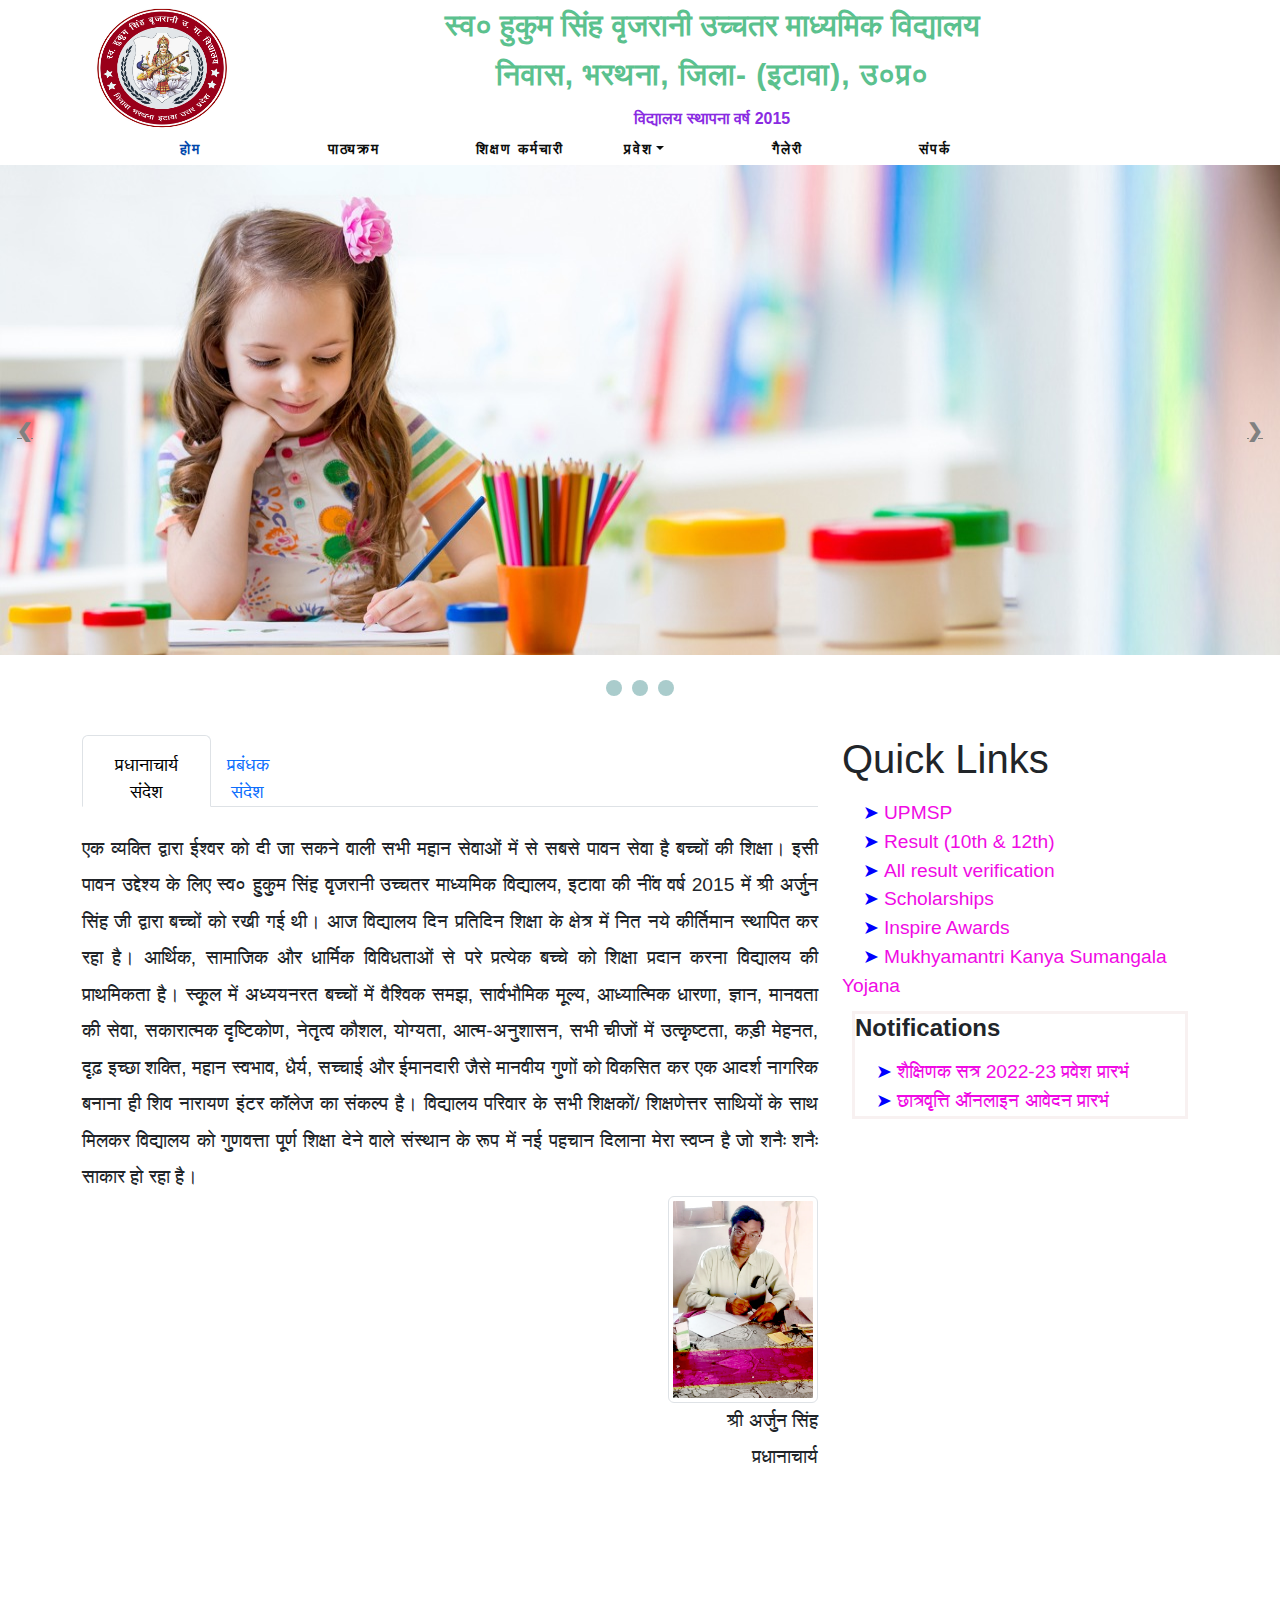
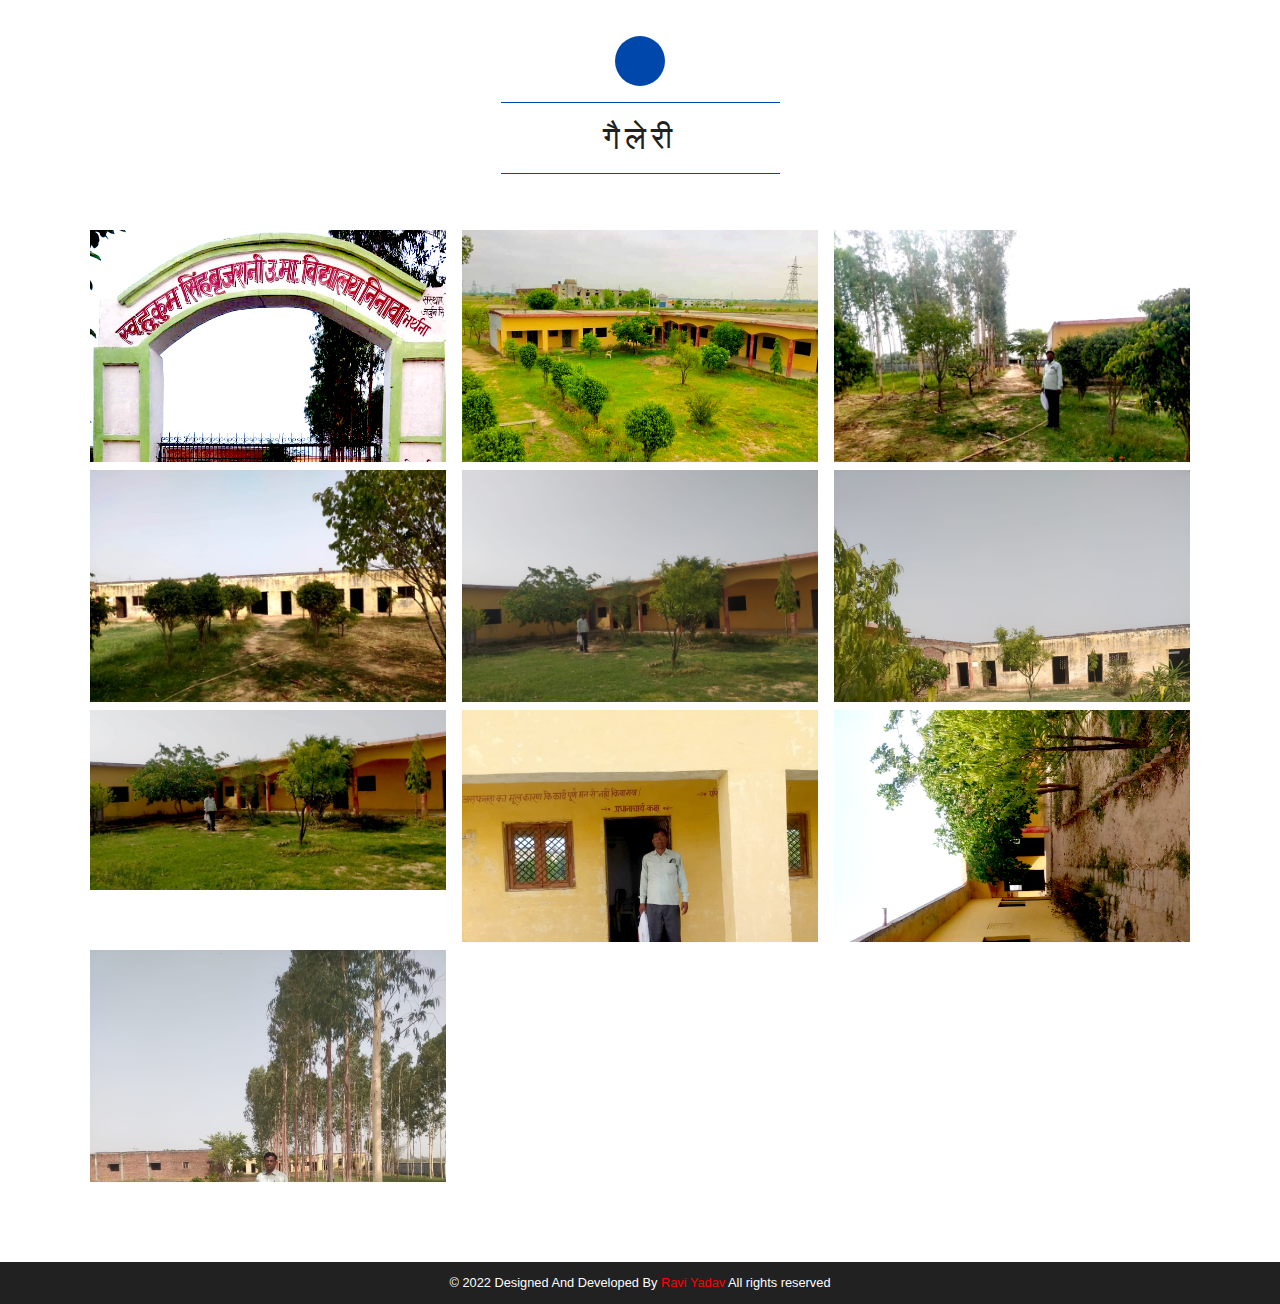
==== index.html @ 47eec409 "This is another school website" ====
<!DOCTYPE html>
<html lang="en">
<meta http-equiv="content-type" content="text/html;charset=UTF-8" />

<head>
    <title>Late Hukum Singh Brajrani U. M. Vidyalaya</title>
    <!-- for-mobile-apps -->
    <meta name="viewport" content="width=device-width, initial-scale=1">
    <meta http-equiv="Content-Type" content="text/html; charset=utf-8" />
    <meta name="keywords" content="" />
    <link href="https://cdn.jsdelivr.net/npm/bootstrap@5.0.2/dist/css/bootstrap.min.css" rel="stylesheet">
    <link href="css/style.css" rel="stylesheet" type="text/css" media="all" />
    <link rel="stylesheet" href="css/carousal.css" type="text/css" media="all" />
    <link rel="stylesheet" href="css/lightGallery.css" type="text/css" media="all" />
    <!-- js -->
    <script src="https://code.jquery.com/jquery-3.4.1.min.js"></script>
    <script src="https://cdn.jsdelivr.net/npm/bootstrap@5.0.2/dist/js/bootstrap.bundle.min.js"></script>
</head>

<body>
    <!-- banner -->
    <div class="banner">
        <div class="container1">

            <!--Navbar-->
            <nav class="navbar navbar-expand-lg navbar-light" style="padding: 0px;">
                <div class="container" style="background: #ffffff87; width: 100% ">
                    <a class="navbar-brand d-flex" href="index.html" style="width: 100%;">
                        <img src="images/logo.jpeg" class="nav-bar-img" alt="Logo" />
                        <span style="width: 90%;">स्व० हुकुम सिंह वृजरानी उच्चतर माध्यमिक विद्यालय
                            <span>निवास, भरथना, जिला- (इटावा), उ०प्र०</span>
                            <p class="p" style="color: blueviolet;font-size:16px;">विद्यालय स्थापना वर्ष 2015</p>
                        </span>
                    </a>
                    <button class="navbar-toggler" type="button" data-bs-toggle="collapse"
                        data-bs-target="#navbarSupportedContent" aria-controls="navbarSupportedContent"
                        aria-expanded="false" aria-label="Toggle navigation"> <span class="navbar-toggler-icon"></span>
                    </button>

                </div>
                <div class="collapse navbar-collapse" id="navbarSupportedContent" style="width: 77%; height: 27px;">
                    <ul class="navbar-nav ms-auto mb-2 mb-lg-0" style="width: 100% ">
                        <li class="nav-item"><a class="nav-link link link--yaku scroll active" aria-current="page"
                                href="index.html">होम</a></li>
                        <li class="nav-item"><a class="nav-link link link--yaku scroll"
                                href="https://upmsp.edu.in/Syllabus.html" target="_blank">पाठ्यक्रम</a></li>
                        <li class="nav-item"><a class="nav-link link link--yaku scroll" href="teachers.html">शिक्षण
                                कर्मचारी</a></li>
                        <li class="nav-item dropdown">
                            <a class="nav-link dropdown-toggle link link--yaku scroll" href="#" id="navbarDropdown"
                                role="button" data-bs-toggle="dropdown" aria-expanded="false">प्रवेश</a>
                            <ul class="dropdown-menu" aria-labelledby="navbarDropdown">
                                <li><a class="dropdown-item" href="teachers.html#subjects">विषय</a></li>
                                <li><a class="dropdown-item" href="#">पात्रता</a></li>
                            </ul>
                        </li>
                        <li class="nav-item"><a class="nav-link link link--yaku scroll"
                                href="index.html#gallery">गैलेरी</a></li>
                        <li class="nav-item"><a class="nav-link link link--yaku scroll" href="contact.html">संपर्क</a>
                        </li>
                    </ul>
                </div>
            </nav>

            <!--navbar end-->
        </div>
        <div class="carousal">
            <div>
                <div class="slideshow-container fade">
                    <div class="carousal-item">
                        <!-- Full images with numbers and message Info -->
                        <div class="Containers">

                            <img src="images/laptop00.jpeg" class="carousal-img">

                        </div>

                        <div class="Containers">

                            <img src="images/laptop01.jpeg" class="carousal-img">

                        </div>

                        <div class="Containers">

                            <img src="images/laptop02.jpeg" class="carousal-img">

                        </div>

                        <!-- Back and forward buttons -->
                        <a class="Back" onclick="plusSlides(-1)">&#10094;</a>
                        <a class="forward" onclick="plusSlides(1)">&#10095;</a>
                    </div>
                    <br>

                    <!-- The circles/dots -->
                    <div style="text-align:center">
                        <span class="dots" onclick="currentSlide(1)"></span>
                        <span class="dots" onclick="currentSlide(2)"></span>
                        <span class="dots" onclick="currentSlide(3)"></span>
                    </div>
                </div>
            </div>
        </div>

        <!-- //banner -->
        <!-- <div id="message" class="Lates_news">
            <div class="container d-flex justify-content-lg-start align-content-between">
                <div class="NewsHead">Notifications</div>
                <div class="marquee-with-options">
                    <div style="width: 100000px; transform: translateX(0px); animation: 8.55s linear 0s infinite normal none running marqueeAnimation-55935180;"
                        class="js-marquee-wrapper">
                        <div class="js-marquee" style="margin-right: 50px; float: left;">*<a
                                href="https://upmsp.edu.in/Downloads/TimeTable_08-03-2022.pdf" target="_blank">परीक्षा
                                वर्ष 2022 के
                                हाईस्कूल एवं इण्टरमीडिएट परीक्षा की समय सारणी ।</a> </div>
                        <div class="js-marquee" style="margin-right: 50px; float: left;">*<a
                                href="https://upmsp.edu.in/Downloads/TimeTable_08-03-2022.pdf" target="_blank">परीक्षा
                                वर्ष 2022 के
                                हाईस्कूल एवं इण्टरमीडिएट परीक्षा की समय सारणी ।</a> </div>
                    </div>
                </div>
            </div>
        </div> -->
        <!-- banner-bottom -->
        <!-- <div class="messages"></div> -->
        <div class="message" id="message">
            <div class="container">

                <div class="row">
                    <div class="col-md-8 col-12">
                        <ul class="nav nav-tabs" id="myTab" role="tablist">
                            <li class="nav-item" role="presentation">
                                <button class="nav-link active" id="home-tab" data-bs-toggle="tab"
                                    data-bs-target="#home" type="button" role="tab" aria-controls="home"
                                    aria-selected="true">प्रधानाचार्य
                                    संदेश</button>
                            </li>
                            <li class="nav-item" role="presentation">
                                <button class="nav-link" id="profile-tab" data-bs-toggle="tab" data-bs-target="#profile"
                                    type="button" role="tab" aria-controls="profile" aria-selected="false">प्रबंधक
                                    संदेश</button>
                            </li>
                        </ul>
                        <div class="tab-content" id="myTabContent">
                            <div class="tab-pane fade show active" id="home" role="tabpanel" aria-labelledby="home-tab">
                                <br>
                                <p>एक व्यक्ति द्वारा ईश्वर को दी जा सकने वाली सभी महान सेवाओं में से सबसे पावन सेवा है
                                   बच्चों की शिक्षा। इसी पावन उद्देश्य के लिए स्व० हुकुम सिंह वृजरानी उच्चतर माध्यमिक  विद्यालय, इटावा की नींव वर्ष 2015 में श्री अर्जुन सिंह जी द्वारा बच्चों को रखी गई थी।
                                    आज विद्यालय दिन प्रतिदिन शिक्षा के क्षेत्र में नित नये कीर्तिमान स्थापित कर रहा है।
                                     आर्थिक, सामाजिक और धार्मिक विविधताओं से परे प्रत्येक बच्चे को शिक्षा प्रदान करना विद्यालय की प्राथमिकता है।
                                      स्कूल में अध्ययनरत बच्चों में वैश्विक समझ, सार्वभौमिक मूल्य, आध्यात्मिक धारणा, ज्ञान, मानवता की सेवा, सकारात्मक दृष्टिकोण, नेतृत्व कौशल, योग्यता, आत्म-अनुशासन, सभी चीजों में उत्कृष्टता, कड़ी मेहनत, दृढ़ इच्छा शक्ति, महान स्वभाव, धैर्य, सच्चाई और ईमानदारी जैसे मानवीय गुणों को विकसित कर एक आदर्श नागरिक बनाना ही शिव नारायण इंटर कॉलेज का संकल्प है।
                                       विद्यालय परिवार के सभी शिक्षकों/ शिक्षणेत्तर साथियों के साथ मिलकर विद्यालय को गुणवत्ता पूर्ण शिक्षा देने वाले संस्थान के रूप में नई पहचान दिलाना मेरा स्वप्न है जो शनैः शनैः साकार हो रहा है।
                                <p style="text-align: end;">
                                    <img src="images/principal.jpg" class="img-thumbnail text-center" alt="image"
                                        width="150px">
                                    <br>श्री अर्जुन सिंह
                                    <br>प्रधानाचार्य
                                </p>
                                </p>
                            </div>
                            <div class="tab-pane fade" id="profile" role="tabpanel" aria-labelledby="profile-tab">
                                <br>
                                <p>शिक्षा एक संपूर्ण प्रक्रिया है जो बच्चे की पूर्ण क्षमता की प्राप्ति की ओर ले जाती है।
                                     हमारा प्रयास हमारे छात्रों को वास्तविक दुनिया का सामना करने के लिए जीवन कौशल से लैस करना है,
                                      चाहे वह योजना बनाना, आयोजन करना, डिकोडिंग करना, पूछताछ करना, तर्क करना, टीम का विश्लेषण करना, संचार को प्रभावी ढंग से बनाना या चुनौतियों से आत्मविश्वास से निपटना हो।
                                       अपने बच्चे के लिए सही स्कूल चुनना हर माता-पिता के लिए एक कठिन निर्णय होता है, लेकिन हमारा प्रॉस्पेक्टस आपको हमारे स्कूल के बारे में जानकारी देने के लिए बनाया गया है।
                                    उठो! जागो! प्रौद्योगिकी और संभावना के मामले में लगातार बदलती दुनिया के साथ अधिक ऊंचाइयों और एक बड़े कल पर चढ़ो, समय के अनुसार प्रदान किए जाने वाले मूल्यों के महत्व में बदलाव की निरंतर प्रक्रिया को ध्यान में रखते हुए हमारा लक्ष्य सीखने की सुविधा प्रदान करना है
                                     और हमारे बच्चों को लचीला, मानवीयगुणधर्मी, जिम्मेदार और सम्मानजनक युवाओं के रूप में विकसित करने में मदद करने के लिए एक स्वस्थ सीखने का माहौल प्रदान करना है। 
                                     बच्चों को यह सीखने की जरूरत है कि कैसे सोचने, सवाल करने, जिज्ञासु दिमाग रखने और बनने के लिए चुनाव करना है। हमारा पूरा प्रयास उनके जीवन को सकारात्मकता के प्रकाश से भरना है और उन्हें एक खुश ऊर्जावान आत्मा बनने में मदद करना है।
                                    
                                <p style="text-align: end;">
                                    <img src="images/manager.jpg" class="img-thumbnail text-center" alt="image"
                                        width="150px">
                                    <br>श्री विनीता देवी
                                    <br>प्रबंधक
                                </p>
                                </p>
                            </div>
                        </div>

                        <div class="h1 mb-5"></div>


                    </div>
                    <div class="col-md-4 col-12">
                        <div class="h1 mb-3">Quick Links</div>
                        <ul class="quick_links">
                            <li><a href="https://upmsp.edu.in/" target="_blank"><span class="spa">&#10148;</span>UPMSP</a></li>
                            <li><a href="https://results.upmsp.edu.in/" target="_blank"><span class="spa">&#10148;</span>Result (10th &
                                    12th)</a></li>
                            <li><a href="https://results.upmsp.edu.in/#result" target="_blank"><span class="spa">&#10148;</span>All result
                                    verification</a>
                            </li>
                            <li><a href="https://scholarships.gov.in/" target="_blank"><span class="spa">&#10148;</span>Scholarships</a></li>
                            <li><a href="https://www.inspireawards-dst.gov.in/userp/school-authority.aspx"
                                    target="_blank"><span class="spa">&#10148;</span>Inspire Awards</a></li>
                            <li><a href="https://mksy.up.gov.in/women_welfare/citizen/guest_login.php"
                                    target="_blank"><span class="spa">&#10148;</span>Mukhyamantri Kanya Sumangala Yojana</a></li>
                        </ul>
                        <div class="notic">
                          <div class="notic-item">
                            <div class="h4 mb-3" style="font-weight: 600;">Notifications</div>
                            <ul class="quick_links">
                                <li><a href="#"><span class="spa">&#10148;</span>शैक्षिणक सत्र 2022-23 प्रवेश प्रारभं</a></li>
                                <li><a href="#"><span class="spa">&#10148;</span>छात्रवृत्ति ऑनलाइन आवेदन प्रारभं</a></li>
                               
                            </ul>
                          </div>
                        </div>


                    </div>

                </div>
            </div>
        </div>


        <!-- //banner-bottom -->


        <!-- gallery -->
        <div id="gallery" class="gallery_main overflow-hidden">
            <div class="container">
                <h3 class="wthree_head"><i class="fa fa-picture-o" aria-hidden="true"></i><span>गैलेरी</span></h3>
                <div class="w3l_gallery_grids">

                    <ul class="w3l_gallery_grid gallery" id="lightGallery">
                          <li data-title="Graduate" data-desc="Lorem Ipsum is simply dummy text of the printing."
                            data-src="images/laptop1.jpg" data-responsive-src="images/laptop1.jpg">
                            <div class="w3_w3l_gallery_grid box">
                                <a href="#"> <img src="images/laptop1.jpg" alt=" " class="img-responsive p-2" />
                                    <div class="caption scale-caption">
                                    </div>
                                </a>
                            </div>
                        </li>
                        <li data-title="Graduate" data-desc="Lorem Ipsum is simply dummy text of the printing."
                            data-src="images/laptop2.jpg" data-responsive-src="images/laptop2.jpg">
                            <div class="w3_w3l_gallery_grid box">
                                <a href="#"> <img src="images/laptop2.jpg" alt=" " class="img-responsive p-2" />
                                    <div class="caption scale-caption">
                                    </div>
                                </a>
                            </div>
                        </li>
                        <li data-title="Graduate" data-desc="Lorem Ipsum is simply dummy text of the printing."
                            data-src="images/laptop3.jpg" data-responsive-src="images/laptop3.jpg">
                            <div class="w3_w3l_gallery_grid box">
                                <a href="#"> <img src="images/laptop3.jpg" alt="school" class="img-fluid p-2" />
                                    <div class="caption scale-caption">
                                    </div>
                                </a>
                            </div>
                        </li>
                        <li data-title="Graduate" data-desc="Lorem Ipsum is simply dummy text of the printing."
                            data-src="images/laptop4.jpeg" data-responsive-src="images/laptop4.jpeg">
                            <div class="w3_w3l_gallery_grid box">
                                <a href="#"> <img src="images/laptop4.jpeg" alt="school" class="img-responsive p-2" />
                                    <div class="caption scale-caption">
                                    </div>
                                </a>
                            </div>
                        </li>

                        <li data-title="Graduate" data-desc="Lorem Ipsum is simply dummy text of the printing."
                            data-src="images/laptop5.jpeg" data-responsive-src="images/laptop5.jpeg">
                            <div class="w3_w3l_gallery_grid box">
                                <a href="#"> <img src="images/laptop5.jpeg" alt=" " class="img-responsive p-2" />
                                    <div class="caption scale-caption">
                                    </div>
                                </a>
                            </div>
                        </li>
                        <li data-title="Graduate" data-desc="Lorem Ipsum is simply dummy text of the printing."
                            data-src="images/laptop6.jpeg" data-responsive-src="images/laptop6.jpeg">
                            <div class="w3_w3l_gallery_grid box">
                                <a href="#"> <img src="images/laptop6.jpeg" alt=" " class="img-responsive p-2" />
                                    <div class="caption scale-caption">
                                    </div>
                                </a>
                            </div>
                        </li>
                      
                        <li data-title="Graduate" data-desc="Lorem Ipsum is simply dummy text of the printing."
                            data-src="images/laptop7.jpeg" data-responsive-src="images/laptop7.jpeg">
                            <div class="w3_w3l_gallery_grid box">
                                <a href="#"> <img src="images/laptop7.jpeg" alt=" " class="img-responsive p-2" />
                                    <div class="caption scale-caption">
                                    </div>
                                </a>
                            </div>
                        </li>
                        <li data-title="Graduate" data-desc="Lorem Ipsum is simply dummy text of the printing."
                            data-src="images/laptop8.jpeg" data-responsive-src="images/laptop8.jpeg">
                            <div class="w3_w3l_gallery_grid box">
                                <a href="#"> <img src="images/laptop8.jpeg" alt=" " class="img-responsive p-2" />
                                    <div class="caption scale-caption">
                                    </div>
                                </a>
                            </div>
                        </li>
                        <li data-title="Graduate" data-desc="Lorem Ipsum is simply dummy text of the printing."
                            data-src="images/laptop9.jpeg" data-responsive-src="images/laptop9.jpeg">
                            <div class="w3_w3l_gallery_grid box">
                                <a href="#"> <img src="images/laptop9.jpeg" alt=" " class="img-responsiven p-2" />
                                    <div class="caption scale-caption">
                                    </div>
                                </a>
                            </div>
                        </li>
                       <li data-title="Graduate" data-desc="Lorem Ipsum is simply dummy text of the printing."
                            data-src="images/laptop10.jpeg" data-responsive-src="images/laptop10.jpeg">
                            <div class="w3_w3l_gallery_grid box">
                                <a href="#"> <img src="images/laptop10.jpeg" alt=" " class="img-responsiven p-2" />
                                    <div class="caption scale-caption">
                                    </div>
                                </a>
                            </div>
                        </li>
                         <!-- <li data-title="Graduate" data-desc="Lorem Ipsum is simply dummy text of the printing."
                            data-src="images/laptop7.jpeg" data-responsive-src="images/laptop7.jpeg">
                            <div class="w3_w3l_gallery_grid box">
                                <a href="#"> <img src="images/laptop7.jpeg" alt=" " class="img-responsiven p-2" />
                                    <div class="caption scale-caption">
                                    </div>
                                </a>
                            </div>
                        </li>
                        <li data-title="Graduate" data-desc="Lorem Ipsum is simply dummy text of the printing."
                            data-src="images/laptop6.jpeg" data-responsive-src="images/laptop5.jpeg">
                            <div class="w3_w3l_gallery_grid box">
                                <a href="#"> <img src="images/laptop5.jpeg" alt=" " class="img-responsiven p-2" />
                                    <div class="caption scale-caption">
                                    </div>
                                </a>
                            </div>
                        </li> -->
                        <!-- <li data-title="Graduate" data-desc="Lorem Ipsum is simply dummy text of the printing."
                            data-src="images/laptop2.jpeg" data-responsive-src="images/laptop2.jpeg">
                            <div class="w3_w3l_gallery_grid box">
                                <a href="#"> <img src="images/laptop2.jpeg" alt=" " class="img-responsiven p-2" />
                                    <div class="caption scale-caption">
                                    </div>
                                </a>
                            </div>
                        </li> -->

                    </ul>
                </div>
            </div>
        </div>
        <script src="js/lightGallery.js"></script>
        <script>
            $(document).ready(function () {
                $("#lightGallery").lightGallery({
                    mode: "fade",
                    speed: 800,
                    caption: true,
                    desc: true,
                    mobileSrc: true
                });
            });
        </script>
        <!-- //gallery -->

        <!-- contact -->



        <!-- footer -->

        <div class="wthree_copy_right">
            <div class="container">
                <p>© 2022 Designed And Developed By <a href="#" target="_blank">Ravi Yadav</a> All rights
                    reserved</p>
            </div>
        </div>
        <!-- //footer -->
        <script type="text/javascript" src="js/carousal.js"></script>
        <script type="text/javascript" src="js/move-top.js"></script>
        <script type="text/javascript" src="js/easing.js"></script>
        <script type="text/javascript" src="js/jquery.marquee.min.js"></script>
        <script type="text/javascript">
            jQuery(document).ready(function ($) {

                $(window).scroll(function () {
                    if ($(this).scrollTop() > 100) {
                        $('nav').addClass('fixed-top');
                        $('nav').css({
                            "background-color": "#f8f8f8",
                            "box-shadow": "0 3px 5px rgba(0,0,0,0.3)"
                        });
                        // $('nav img').css("width", "");
                    } else {
                        $('nav').removeClass('fixed-top');
                        $('nav').css({
                            "background-color": "transparent",
                            "box-shadow": "none"
                        });
                        // $('nav img').css("width", "80");

                    }
                });

                $('.dropdown-menu').hide();
                $('#navbarDropdown').mouseenter(function () {
                    $('.dropdown-menu').css('display', 'block');
                })
                $('.dropdown-menu').mouseleave(function () {
                    $(this).css('display', 'none');
                })


                $(function () {
                    var $mwo = $('.marquee-with-options');
                    $('.marquee').marquee();
                    $('.marquee-with-options').marquee({
                        speed: 50000,
                        gap: 50,
                        delayBeforeStart: 5,
                        direction: 'left',
                        duplicated: true,
                        pauseOnHover: true
                    });


                    //pause and resume links
                    $('.pause').click(function (e) {
                        e.preventDefault();
                        $mwo.trigger('pause');
                    });
                    $('.resume').click(function (e) {
                        e.preventDefault();
                        $mwo.trigger('resume');
                    });
                    //toggle
                    $('.toggle').hover(function (e) {
                        $mwo.trigger('pause');
                    }, function () {
                        $mwo.trigger('resume');
                    })
                        .click(function (e) {
                            e.preventDefault();
                        })
                });

                $().UItoTop({
                    easingType: 'easeOutQuart'
                });
            });
        </script>
</body>

</html>
---- css/style.css ----
html, body {
	font-size: 100%;
	font-family: 'Open Sans', sans-serif;
	background: #ffffff;
	margin: 0;
}
p, ul li, ol li {
	margin: 0;
	font-size: 14px;
}
h1, h2, h3, h4, h5, h6 {
	font-family: 'Cabin Condensed', sans-serif;
	margin: 0;
}
ul, label {
	margin: 0;
	padding: 0;
}
body a:hover {
	text-decoration: none;
}
input[type="submit"], input[type="reset"], .w3layouts_banner_info_right ul li a, .wthree_copy_right p a, .agile_map_grid ul li a, .agileits_w3layouts_footer_grid ul li a {
	transition: .5s ease-in;
	-webkit-transition: .5s ease-in;
	-moz-transition: .5s ease-in;
	-o-transition: .5s ease-in;
	-ms-transition: .5s ease-in;
}
/*-- banner --*/
/* .banner {
	background: url(../images/laptop14.jpeg) no-repeat 0px 0px;
	background-size: cover;
	-webkit-background-size: cover;
	-moz-background-size: cover;
	-o-background-size: cover;
	-ms-background-size: cover;
	min-height: 700px;
} */
/*-- nav --*/
.container1{
	height: 165px;
}
.navbar {
	background: none;
	border: none;
	flex-direction: column;
}
.navbar {
	margin-bottom: 0;
}

.navbar-brand{ display: flex; align-items: center; }
.navbar-brand img{margin-right: 4px;
    /* border: 2px solid #5bc18e; */
    border-radius: 100%;}

.nav-bar-img{
		width: 165px;
		height: 125px;
	}
.navbar-brand span{font-size: 30px;
    text-align: center;
    font-weight: 600;
    color: #5bc18e;
    line-height: 1.3;}
.navbar-brand span span{
	/* border-top: 1px solid #ccc; */
    margin: 3px 0 0;
    padding: 7px 0 0;
    display: block;
	letter-spacing: 1px;
}

.navbar .navbar-nav > .active > a, .navbar .navbar-nav > .active > a:hover, .navbar .navbar-nav > .active > a:focus {
	color: #0047AB;
	background: none;
}

.navbar-light .navbar-nav .nav-link.active, .navbar-light .navbar-nav .show>.nav-link{
	color: #0047AB !important;
	}

.navbar-nav > li > a {
	padding: 0;
	text-transform: uppercase;
	font-weight: bold;
	margin-left: 25px;
	line-height: 2;
	letter-spacing: 2px;
}
.navbar .navbar-nav > li > a {
	color: #0b0d0c;
	position:relative
}
.navbar-collapse {
	padding: 0;
	border-top: none;
	box-shadow: none;
}
.navbar .navbar-collapse, .navbar .navbar-form {
	border: none;
}
.navbar-right {
	float: left !important;
	margin-right: 0;
	margin-left: 0em;
}
.navbar-nav {
	float: none;
	
}
.p{
	color: blueviolet;
	font-size: 12px;
	margin-top: 15px;
}
.navbar .navbar-nav > li > a:hover, .navbar .navbar-nav > li > a:focus {
	color: #0047AB;
}
.nav > li > a {
	font-family: 'Cabin Condensed', sans-serif;
}
.nav-item{
	width: 15%;
}
.fade:not(.show) {
    opacity: 1;
}
.carousal-img{
	width:100%;
	 height:490px;
}
/*-- //nav --*/
/* Yaku */
.link--yaku {
	overflow: hidden;
}
.link--yaku::before {
	content: '';
	position: absolute;
	height: 100%;
	width: 100%;
	border-width: 2px 0;
	border-color: #0047AB;
	border-style: solid;
	left: 0;
	-webkit-transform: translate3d(-101%, 0, 0);
	transform: translate3d(-101%, 0, 0);
	-webkit-transition: -webkit-transform 0.5s;
	transition: transform 0.5s;
}
.link--yaku:hover::before {
	-webkit-transform: translate3d(0, 0, 0);
	transform: translate3d(0, 0, 0);
}
.link--yaku span {
	display: inline-block;
	position: relative;
	-webkit-transform: perspective(1000px) rotate3d(0, 1, 0, 0deg);
	transform: perspective(1000px) rotate3d(0, 1, 0, 0deg);
	-webkit-transition: -webkit-transform 0.5s, color 0.5s;
	transition: transform 0.5s, color 0.5s;
}
.link--yaku:hover span {
	color: #0047AB;
	-webkit-transform: perspective(1000px) rotate3d(0, 1, 0, 360deg);
	transform: perspective(1000px) rotate3d(0, 1, 0, 360deg);
}
.link--yaku span:nth-child(4), .link--yaku:hover span:first-child {
	-webkit-transition-delay: 0s;
	transition-delay: 0s;
}
.link--yaku span:nth-child(3), .link--yaku:hover span:nth-child(2) {
	-webkit-transition-delay: 0.1s;
	transition-delay: 0.1s;
}
.link--yaku span:nth-child(2), .link--yaku:hover span:nth-child(3) {
	-webkit-transition-delay: 0.2s;
	transition-delay: 0.2s;
}
.link--yaku span:first-child, .link--yaku:hover span:nth-child(4) {
	-webkit-transition-delay: 0.3s;
	transition-delay: 0.3s;
}

/* Media Queries */

@media screen and (max-width: 50em) {
.link--surinami {
	font-size: 3em;
}
}

@media screen and (max-width: 42em) {
.link--takiri {
	font-size: 3.5em;
}
.link--kukuri {
	font-size: 3.5em;
}
.link--nukun {
	font-size: 3.5em;
}
.link--kumya {
	font-size: 3em;
}
.link--manko {
	font-size: 3.5em;
}
.link--urpi {
	font-size: 5em;
}
.link--mallki {
	font-size: 3.5em;
}
.link--ilin {
	font-size: 5em;
}
.link--asiri {
	-webkit-transform: scale3d(0.65, 0.65, 1);
	transform: scale3d(0.65, 0.65, 1);
}
}
/*-- nav-effect --*/

/* message */

/* .messages{
	background-color:#f7f7f7;
	padding:2rem 0;
	color:#333;
	min-height:175px;
} */
.message{
	margin:2rem auto;
}
.message p{
	font-size: 1.2rem;
    line-height: 1.9;
	text-align: justify;
}
.nav-tabs .nav-link{
	font-size: 18px;
    padding: 1rem 2rem 0 2rem
}
.js-marquee a{

	color: 8e1d1d;
    text-decoration: none;
    font-weight: 600;
}
.quick_links{
	margin: 0;
	padding: 0;
	list-style: none;
}
.quick_links li a{
	font-size: 1.2rem;
	color:#f00be4;
	text-decoration: none;
	padding-left: 1rem;
}


.notic{
	/* border: 3px solid red; */
	padding: 10px;
}
.notic-item{

	border: 3px solid rgb(248, 241, 241);
}
.spa{
	margin: 5px;
	color: blue;
    content: "\27A4";
}
.w3layouts_banner_info {
	padding: 10em 0 0;
}
.w3layouts_banner_info_agileits_w3layouts {
	padding: 18em 0 0;
}
.w3layouts_banner_info_left ul li {
	display: inline-block;
	color: #fff;
	width: 24%;
	text-transform: capitalize;
	font-weight: 600;
}
.w3layouts_banner_info_left ul li:nth-child(2) {
	margin: 0 5em;
}
.w3layouts_banner_info_left ul li span {
	display: block;
	padding-top: .5em;
	margin-top: .5em;
	border-top: 1px solid;
}
.w3layouts_banner_info_left {
	float: left;
	width: 50%;
}
.w3layouts_banner_info_right {
	float: right;
	padding: 1.5em 0 0;
}
.w3layouts_banner_info_right ul li, .w3ls_social li {
	display: inline-block;
}
.w3layouts_banner_info_right ul li a, .w3ls_social li a {
	width: 30px;
	height: 30px;
	color: #fff;
	text-align: center;
	display: inline-block;
	padding-top: .5em;
	font-size: 13px;
}
a.w3_agile_facebook {
	background: #3b5998;
}
a.agile_twitter {
	background: #1da1f2;
}
a.w3_agile_dribble {
	background: #ea4c89;
}
a.w3_agile_vimeo {
	background: #1ab7ea;
}
a.w3_agile_facebook:hover {
	background: #84a3e3;
}
a.agile_twitter:hover {
	background: #68b8e9;
}
a.w3_agile_dribble:hover {
	background: #f782af;
}
a.w3_agile_vimeo:hover {
	background: #5acef3;
}
/* marquee */
.Lates_news {
	border-bottom: 1px solid #eee;
    background-color: lightgreen;
}
.NewsHead {
	width: 10%;
	font-weight: bold;
	background-color: #0047AB;
	color: #fff;
	vertical-align: baseline;
	display: flex;
	align-items: center;
	justify-content: center;
	padding: 0 0.5rem;
}
.marquee-with-options {
	padding: 1rem 0;
	width: 100%;
	overflow: hidden;
}
/*Wrapper*/
.wrapper {
	position: relative;
}
.wrapper h2 {
	display: block;
	font-size: 1em;
	letter-spacing: 5px;
	padding: .5em 0;
	border-top: 1px solid;
	border-bottom: 1px solid;
	width: 28%;
	text-transform: capitalize;
	color: #212121;
}
.wrapper .sentence {
	font-size: 5em;
	text-transform: capitalize;
	font-family: 'Cabin Condensed', sans-serif;
}
/*Pop Effect*/
.popEffect {
	display: inline;
	text-indent: 8px;
}
.popEffect span {
	animation: pop 10.5s linear infinite 0s;
	-ms-animation: pop 10.5s linear infinite 0s;
	-webkit-animation: pop 10.5s linear infinite 0s;
	color: #212121;
	opacity: 0;
	overflow: hidden;
	position: absolute;
}
.popEffect span:nth-child(2) {
	animation-delay: 2.5s;
	-ms-animation-delay: 2.5s;
	-webkit-animation-delay: 2.5s;
}
.popEffect span:nth-child(3) {
	animation-delay: 5s;
	-ms-animation-delay: 5s;
	-webkit-animation-delay: 5s;
}
.popEffect span:nth-child(4) {
	animation-delay: 7.5s;
	-ms-animation-delay: 7.5s;
	-webkit-animation-delay: 7.5s;
}
.popEffect span:nth-child(5) {
	animation-delay: 10s;
	-ms-animation-delay: 10s;
	-webkit-animation-delay: 10s;
}

/*Pop Effect Animation*/
@-moz-keyframes pop {
 0% {
opacity: 0;
}
 5% {
opacity: 0;
-moz-transform: rotate(0deg) scale(0.10) skew(0deg) translate(0px);
}
 10% {
opacity: 1;
-moz-transform: translateY(0px);
}
 25% {
opacity: 1;
-moz-transform: translateY(0px);
}
 30% {
opacity: 0;
-moz-transform: translateY(0px);
}
 80% {
opacity: 0;
}
 100% {
opacity: 0;
}
}
@-webkit-keyframes pop {
 0% {
opacity: 0;
}
 5% {
opacity: 0;
-webkit-transform: rotate(0deg) scale(0.10) skew(0deg) translate(0px);
}
 10% {
opacity: 1;
-webkit-transform: translateY(0px);
}
 25% {
opacity: 1;
-webkit-transform: translateY(0px);
}
 30% {
opacity: 0;
-webkit-transform: translateY(0px);
}
 80% {
opacity: 0;
}
 100% {
opacity: 0;
}
}
@-ms-keyframes pop {
 0% {
opacity: 0;
}
 5% {
opacity: 0;
-ms-transform: rotate(0deg) scale(0.10) skew(0deg) translate(0px);
}
 10% {
opacity: 1;
-ms-transform: translateY(0px);
}
 25% {
opacity: 1;
-ms-transform: translateY(0px);
}
 30% {
opacity: 0;
-ms-transform: translateY(0px);
}
 80% {
opacity: 0;
}
 100% {
opacity: 0;
}
}
/*-- //banner --*/
/*-- banner-bottom --*/
.banner-bottom, .services, .team, .gallery_main, .contact, .footer {
	padding: 5em 0;
}
.w3_agileits_banner_bottom_left, .w3_agileits_banner_bottom_right {
	padding: 0;
}
.w3_agileits_banner_bottom_right {
	background: #0047AB;
	min-height: 443px;
	position: relative;
}
.w3_agileits_banner_bottom_right_pos {
	position: absolute;
	top: 15%;
	left: 30%;
	width: 100%;
}
.w3_agileits_banner_bottom_right_pos h3 {
	font-size: 14px;
	text-transform: capitalize;
	width: 35%;
	text-align: center;
	color: #fff;
	padding: .5em 0;
	border-top: 1px solid #fff;
	border-bottom: 1px solid #fff;
}
.w3_agileits_banner_bottom_right_pos h4 {
	font-size: 1.83em;
	color: #212121;
	margin: .3em 0 0.5em;
	text-transform: capitalize;
}
.w3_agileits_banner_bottom_right_pos p {
	color: #000000;
	line-height: 2em;
	text-align: left;
	position: relative;
	padding-bottom: 4em;
}
.w3_agileits_banner_bottom_right_pos p:after {
	content: '';
	background: #212121;
	height: 2px;
	width: 30%;
	position: absolute;
	bottom: 0%;
	right: 0%;
}
/*-- //banner-bottom --*/
/*-- banner-text --*/
.banner-text {
	background: url(../images/laptop15.jpeg) no-repeat 0px 0px;
	background-size: cover;
	-webkit-background-size: cover;
	-moz-background-size: cover;
	-o-background-size: cover;
	-ms-background-size: cover;
	min-height: 300px;
	padding: 5.5em 0 0;
}
.banner-text h3 {
	font-size: 2.5em;
	letter-spacing: 5px;
	color: #fff;
	text-align: center;
	line-height: 1.5em;
	text-transform: capitalize;
}
/*-- //banner-text --*/
/*-- services --*/
.wthree_head {
	font-size: 2em;
	color: #212121;
	text-align: center;
	text-transform: capitalize;
}
.wthree_head i {
	display: block;
	width: 50px;
	height: 50px;
	text-align: center;
	color: #fff;
	background: #0047AB;
	margin: 0 auto;
	border-radius: 25px;
	line-height: 1.5;
	margin-bottom: .5em;
}
.wthree_head span {
	display: block;
    padding: 0.5em 0;
    border-top: 1px solid #0047AB;
    border-bottom: 1px solid #0047AB;
    width: 25%;
    text-transform: uppercase;
    letter-spacing: 5px;
    margin: 0 auto;
}
.agileinfo_services_grids {
	margin: 1em 0 0;
}
.agileinfo_services_grid {
	padding: 2em 1em 0;
}
.agileinfo_services_grid_left {
	float: left;
	width: 70%;
}
.agileinfo_services_grid_right {
	float: right;
	width: 30%;
}
.agileinfo_services_grid_left h4 {
	font-size: 1.5em;
	color: #212121;
	line-height: 1.5em;
	padding-top: .3em;
}
.agileinfo_services_grid_right h4 {
	font-size: 3em;
	color: #e4e4e4;
	text-align: right;
}
.agileinfo_services_grid p {
	color: #999;
	line-height: 2em;
	margin: 1em 0 0;
}
/*-- //services --*/
/*-- team --*/
.team {
	background: url(../images/laptop14.jpg) no-repeat 0px 0px;
	background-size: cover;
	-webkit-background-size: cover;
	-moz-background-size: cover;
	-o-background-size: cover;
	-ms-background-size: cover;
	min-height: 600px;
}
.wthree_head1 {
	color: #fff;
}
.agileits_team_grid_figure, .agileits_team_grid_figure_social {
	float: left;
}
.agileits_team_grid_figure img {
	border: 5px solid #fff;
	border-radius: 90px;
}
.agileits_team_grid_figure_social {
	margin: 4em 0 0 0.5em;
}
.agileits_team_grid h4 {
	font-size: 1.2em;
	color: #0047AB;
	margin: .5em 0;
}
.agileits_team_grid h4 span {
	font-size: .7em;
	color: #fff;
}
.agileits_team_grid p {
	color: #fff;
	line-height: 2em;
}
.agileits_team_grids, .w3l_gallery_grids, .w3_testimonials_grids, .w3layouts_mail_grids {
	margin: 3em 0 0;
}
/*-- //team --*/
/*-- gallery --*/
.w3l_gallery_grid {
	padding: 0;
}
.w3l_gallery_grid li {
	display: inline-block;
	float: left;
	width: 33.33%;
}
.box {
	height: 240px;
	position: relative;
	overflow: hidden;
}
.box img {
	position: absolute;
	left: 0;
	-webkit-transition: all 300ms ease-out;
	-moz-transition: all 300ms ease-out;
	-o-transition: all 300ms ease-out;
	-ms-transition: all 300ms ease-out;
	transition: all 300ms ease-out;
	width:100%
	
}
/* Caption Common Style */
.box .caption {
	position: absolute;
	color: #fff;
	z-index: 100;
	-webkit-transition: all 300ms ease-out;
	-moz-transition: all 300ms ease-out;
	-o-transition: all 300ms ease-out;
	-ms-transition: all 300ms ease-out;
	transition: all 300ms ease-out;
	left: 0;
	width: 100%;
	height: inherit;
	padding: 4em 2em;
	text-align: center;
}
/** Caption 6: Scale **/
.box .scale-caption h3, .box .scale-caption p {
	position: relative;
	left: -380px;
	-webkit-transition: all 300ms ease-out;
	-moz-transition: all 300ms ease-out;
	-o-transition: all 300ms ease-out;
	-ms-transition: all 300ms ease-out;
	transition: all 300ms ease-out;
}
.box .scale-caption h3 {
	font-size: 1em;
	text-transform: uppercase;
	padding: .5em;
	border-top: 1px solid #fff;
	border-bottom: 1px solid #fff;
	width: 30%;
	margin: 0 auto 1em;
}
.box .scale-caption p {
	line-height: 2em;
}
.box .scale-caption h3 {
	-webkit-transition-delay: 300ms;
	-moz-transition-delay: 300ms;
	-o-transition-delay: 300ms;
	-ms-transition-delay: 300ms;
	transition-delay: 300ms;
}
.box .scale-caption p {
	-webkit-transition-delay: 500ms;
	-moz-transition-delay: 500ms;
	-o-transition-delay: 500ms;
	-ms-transition-delay: 500ms;
	transition-delay: 500ms;
}
/** Simple Caption :hover Behaviour **/
.box:hover .simple-caption {
	-moz-transform: translateY(-100%);
	-o-transform: translateY(-100%);
	-webkit-transform: translateY(-100%);
	opacity: 1;
	transform: translateY(-100%);
}
/** Full Caption :hover Behaviour **/
.box:hover .full-caption {
	-moz-transform: translateY(100%);
	-o-transform: translateY(100%);
	-webkit-transform: translateY(100%);
	opacity: 1;
	transform: translateY(100%);
}
/** Fade Caption :hover Behaviour **/
.box:hover .fade-caption, .box:hover .scale-caption {
	opacity: 1;
	background-color: rgba(0,0,0,0.8);
	height:100%
}
/** Scale Caption :hover Behaviour **/
.box:hover #image-6 {
	-moz-transform: scale(1.4);
	-o-transform: scale(1.4);
	-webkit-transform: scale(1.4);
	transform: scale(1.4);
}
.box:hover .scale-caption h3, .box:hover .scale-caption p {
	-moz-transform: translateX(380px);
	-o-transform: translateX(380px);
	-webkit-transform: translateX(380px);
	transform: translateX(380px);
}
/*-- //gallery --*/
/*-- testimonials --*/
.testimonials {
	background: url(../images/laptop13.jpg) no-repeat 0px 0px;
	background-size: cover;
	-webkit-background-size: cover;
	-moz-background-size: cover;
	-o-background-size: cover;
	-ms-background-size: cover;
	min-height: 400px;
	padding: 3em 0;
}
.w3_testimonials_grid_left p {
	color: black;
	line-height: 2em;
	margin: 4em 0 0;
}
.w3_testimonials_grid_right img {
	border: 5px solid #fff;
	border-radius: 120px;
	margin: 0 auto;
}
/*-- //testimonials --*/
/*-- contact --*/
.w3layouts_mail_grid_right input[type="text"], .w3layouts_mail_grid_right input[type="email"], .w3layouts_mail_grid_right textarea {
	outline: none;
	padding: 10px;
	font-size: 14px;
	color: #212121;
	background: #f5f5f5;
	width: 100%;
	border: 1px solid #E6E6E6;
	margin-bottom: 1em;
}
.w3layouts_mail_grid_right textarea {
	min-height: 200px;
	margin-left: 1.1em;
	width: 95.2% !important;
}
.w3layouts_mail_grid_right input[type="submit"], .w3layouts_mail_grid_right input[type="reset"] {
	outline: none;
	padding: 10px 0;
	font-size: 14px;
	color: black;
	font-weight: 600;
	background: #0047AB;
	width: 46%;
	border: none;
	text-transform: uppercase;
	margin-left: 1.1em;
}
.w3layouts_mail_grid_right input[type="submit"]:hover, .w3layouts_mail_grid_right input[type="reset"]:hover {
	background: #212121;
	color: black;
}
.w3layouts_mail_grid_right {
	padding: 0;
}
.w3_agile_contact_left ul li {
	display: inline-block;
	width: 25%;
	border: 2px solid #0047AB;
}
.agile_map_grid ul li {
	display: inline-block;
	color: black;
	margin-bottom: 1em;
	text-transform: capitalize;
}
.agile_map_grid ul li:last-child, .agileits_w3layouts_footer_grid ul li:last-child {
	margin: 0;
}
.agile_map_grid ul li a, .agileits_w3layouts_footer_grid ul li a {
	color:black;
	text-decoration: none;
}
.agile_map_grid ul li a:hover {
	color: #0047AB;
}
.agileits_w3layouts_footer_grid ul li a:hover {
	color: #0047AB;
}
.agile_map_grid ul li i {
	color: #212121;
	margin-right: 1em;
	padding: .5em;
	background: #fff;
	border-radius: 50%;
}
.agile_map_grid ul li span {
	color: #0047AB;
	font-weight: 600;
}
.map iframe {
	width: 100%;
	min-height: 400px;
	margin-bottom: -6px;
}
.map {
	position: relative;
}
.agile_map_grid {
	position: absolute;
	top: 0%;
	left: 45%;
	width: 25%;
	background: #302f2f;
	padding: 2em;
}
.agile_map_grid h3 {
	font-size: 1.5em;
	color: #0047AB;
	padding-bottom: .5em;
	position: relative;
	margin-bottom: 1em;
}
.agile_map_grid h3:after {
	content: '';
	background: #0047AB;
	height: 2px;
	width: 20%;
	position: absolute;
	left: 0%;
	bottom: 0%;
}
.agile_map_grid1 {
	border: 4px double #fff;
	padding: 2em;
}
/*-- //contact --*/
/*-- footer --*/
.footer {
	background: url(../images/laptop51.jpg) no-repeat 0px 0px;
	background-size: cover;
	-webkit-background-size: cover;
	-moz-background-size: cover;
	-o-background-size: cover;
	-ms-background-size: cover;
	min-height: 570px;
}
.agileits_w3layouts_footer_grid {
	border-left: 1px solid black;
	padding-left: 3em;
}
.agileits_w3layouts_footer_grid h3 {
	font-size: 1.5em;
	color: #ff0000;
	text-transform: capitalize;
	margin-bottom: 1em;
}
.agileits_w3layouts_footer_grid ul li {
	display: inline-block;
	color: black;
	margin-bottom: .5em;
	text-transform: capitalize;
}
.agileits_w3layouts_footer_grid ul li span {
	font-weight: 600;
}
.agileits_w3layouts_footer_grid p {
	color:black;
}
.agileits_w3layouts_footer_grid p i {
	display: block;
	font-style: normal;
	margin: .5em 0 0;
}
.w3_agileits_footer_grids {
	margin: 5em 0 0;
}
.w3_agileits_footer_grid p {
	color: black;
	line-height: 2em;
}
.w3_agileits_footer_grid h3 {
	font-size: 1.5em;
	color: #ff0000;
	text-transform: capitalize;
	padding-left: 0em;
	position: relative;
}
/* .w3_agileits_footer_grid h3:before {
	content: '';
	background: #0047AB;
	height: 2px;
	width: 20%;
	position: absolute;
	left: 0%;
	top: 53%;
} */
.w3_agileits_footer_grid h4 {
	font-size: 1em;
	letter-spacing: 2px;
	color: black;
	margin: 1.5em 0;
	text-transform: uppercase;
}
.w3_agileits_footer_grid ul li a{
	display: block;
	color: black; font-size:16px;
	text-decoration:none;
	
}

.w3_agileits_footer_grid ul li a:hover{
	display: block;
	color: #ff0000;
	text-decoration:none;
	
}
.w3_agileits_footer_grid ul li span {
	font-weight: 600;
	display: inline-block;
}
.w3_agileits_footer_grid ul li:first-child {
	margin-bottom: .5em;
}
.w3_agileits_footer_grid form {
	padding: 15px 15px 15px 25px;
	border: 1px solid black;
	margin: 2em 0 0;
	border-radius: 25px;
}
.w3_agileits_footer_grid input[type="email"] {
	outline: none;
	border: none;
	color:black;
	font-size: 14px;
	width: 89%;
	background: none;
	font-weight: bold;
}
.w3_agileits_footer_grid input[type="submit"] {
	outline: none;
	border: none;
	width: 9%;
	background: url(../images/laptop6.png) no-repeat 5px 8px;
	padding: 0;
}
.wthree_copy_right {
	padding: 0.5em 0;
	background: #212121;
	text-align: center;
}
.wthree_copy_right p {
	font-size: 0.8rem;
	color:white;
	line-height: 2em;
}
.wthree_copy_right p a {
	color: red;
	text-decoration: none;
}
.wthree_copy_right p a:hover {
	color: tomato;
}
/*-- //footer --*/
/*-- to-top --*/
#toTop {
	display: none;
	text-decoration: none;
	position: fixed;
	bottom: 20px;
	right: 2%;
	overflow: hidden;
	z-index: 999;
	width: 32px;
	height: 32px;
	border: none;
	text-indent: 100%;
	background: url(../images/arrow.png) no-repeat 0px 0px;
}
#toTopHover {
	width: 32px;
	height: 32px;
	display: block;
	overflow: hidden;
	float: right;
	opacity: 0;
	-moz-opacity: 0;
	filter: alpha(opacity=0);
}

/*-- //to-top --*/
/*-----start-responsive-design------*/
@media (max-width:1366px) {
.banner {
	min-height: 665px;
}
.w3layouts_banner_info {
	padding: 8em 0 0;
}
}

@media (max-width:1080px) {
.navbar-nav > li > a {
	margin-left: 106px;
}
.wrapper h2 {
	width: 35%;
}
.wrapper .sentence {
	font-size: 4em;
}
.w3layouts_banner_info_left ul li:nth-child(2) {
	margin: 0 4em;
}
.w3layouts_banner_info_agileits_w3layouts {
	padding: 15em 0 0;
}
.banner {
	min-height: 580px;
	background-position: -100px 0px;
}
.w3_agileits_banner_bottom_right {
	min-height: 365px;
}
.w3_agileits_banner_bottom_right_pos h4 {
	font-size: 1.5em;
}
.w3_agileits_banner_bottom_right_pos p {
	padding-bottom: 3em;
}
.w3_agileits_banner_bottom_right_pos {
	top: 27%;
	left: 20%;
}
.box {
	height: 209px;
}
.box .caption {
	padding: 3em 2em;
}
.agile_map_grid {
	left: 35%;
	width: 40%;
}
.wthree_head span {
	width: 15%;
}
}

@media (max-width: 1024px) {
.banner {
	background-position: -125px 0px;
}
.banner-text {
	min-height: 260px;
	padding: 4em 0 0;
}
}

@media (max-width: 991px) {
.navbar-nav > li > a {
	margin-left: 62px;
}
.wrapper h2 {
	width: 45%;
}
.w3layouts_banner_info_left {
	width: 70%;
}
.banner {
	background-position: -35px 0px;
}
.banner-bottom, .services, .team, .gallery_main, .contact, .footer {
	padding: 4em 0;
}
.w3_agileits_banner_bottom_right {
	width: 50%;
	margin: 0 auto;
}
.w3_agileits_banner_bottom_right_pos {
	top: 20%;
}
.banner-text h3 {
	font-size: 2.1em;
}
.banner-text {
	min-height: 230px;
}
.agileinfo_services_grid {
	float: left;
	width: 50%;
}
.agileits_team_grid {
	float: left;
	width: 33.33%;
}
.agileits_team_grid_figure_social {
	margin: 4em 0 0 -1em;
}
.box {
	height: 160px;
}
.box .caption {
	padding: 2em 1em;
}
.box .scale-caption p {
	font-size: 12px;
}
.w3_testimonials_grid_left {
	float: left;
	width: 70%;
}
.w3_testimonials_grid_right {
	float: right;
	width: 25%;
}
.w3_testimonials_grid_left p {
	margin: 0;
}
.w3_agile_contact_left ul li {
	width: 16.1%;
}
.w3layouts_mail_grid_right {
	margin: 2em 0 0;
}
.w3layouts_mail_grid_right textarea {
	width: 95.6% !important;
}
.w3layouts_mail_grid_right input[type="submit"], .w3layouts_mail_grid_right input[type="reset"] {
	width: 46.4%;
}
.agileits_w3layouts_footer_grid {
	padding-left: 1em;
	float: left;
	width: 33.33%;
}
.w3_agileits_footer_grids {
	margin: 3em 0 0;
}
.w3_agileits_footer_grid {
	float: left;
	width: 50%;
}
.w3_agileits_footer_grid:first-child {
	float: none;
	width: 100%;
	margin-bottom: 2em;
}
.wthree_head span {
	width: 18%;
}
}

@media (max-width: 800px) {
.banner {
	background-position: -130px 0px;
}
.agile_map_grid1, .agile_map_grid {
	padding: 1.5em;
}
.banner-text h3 {
	letter-spacing: 2px;
}
.agile_map_grid {
	width: 46%;
}
.map iframe {
	min-height: 315px;
}
}

@media (max-width: 768px) {
.wrapper .sentence {
	font-size: 3.5em;
}
.banner-bottom, .services, .team, .gallery_main, .contact, .footer {
	padding: 3em 0;
}
.agileinfo_services_grid_left h4 {
	font-size: 1.4em;
}
.testimonials {
	min-height: 385px;
}
.agile_map_grid {
	width: 50%;
}
}

@media (max-width: 767px) {
.navbar .navbar-toggle {
	border-color: #212121;
}
.navbar .navbar-toggle .icon-bar {
	background-color: #212121;
}
.navbar-toggle {
	margin: 2em 0 0;
}
.navbar .navbar-toggle:hover, .navbar .navbar-toggle:focus {
	background-color: transparent;
}
.navbar-nav > li > a {
	margin-left: 0;
}
.navbar-right {
	float: none !important;
}
.navbar-nav {
	margin: 0;
	text-align: center;
}
.navbar .navbar-collapse, .navbar .navbar-form {
	border: none;
	/* position: absolute; */
	width: 100%;
	background: #eeeeeee8;
	z-index: 999;
}
.nav > li > a {
	display: inline-block;
}
.link--yaku::before {
	left: -1px;
}
}

@media (max-width: 736px) {
.wrapper h2 {
	width: 48%;
}
.w3_agileits_banner_bottom_right {
	min-height: 280px;
}
.w3_agileits_banner_bottom_right_pos {
	top: 15%;
}
.agileits_team_grid {
	float: none;
	width: 50%;
	margin: 0 auto;
	text-align: center;
}
.agileits_team_grid_figure, .agileits_team_grid_figure_social {
	float: none;
}
.agileits_team_grid_figure_social {
	margin: 1em 0 0;
}
.agileits_team_grid_figure img {
	margin: 0 auto;
}
.agileits_team_grid:nth-child(2) {
	margin: 2em auto;
}
.box, .box .caption {
	height: 153px;
}
.box .scale-caption h3 {
	width: 45%;
}
}

@media (max-width: 667px) {
.wrapper h2 {
	width: 52%;
}
.w3layouts_banner_info {
	padding: 6em 0 0;
}
.w3layouts_banner_info_agileits_w3layouts {
	padding: 11em 0 0;
}
.banner {
	min-height: 460px;
	background-position: -86px 0px;
}
.w3_agileits_banner_bottom_right {
	width: 65%;
}
.box, .box .caption {
	height: 137px;
}
.box .caption {
	padding: 1em 1em;
}
.w3_testimonials_grid_left {
	width: 75%;
}
.w3_agile_contact_left ul li {
	width: 16%;
}
.w3layouts_mail_grid_right {
	margin: 1em 0 0;
}
.agile_map_grid1, .agile_map_grid {
	padding: 1em;
}
.agileits_w3layouts_footer_grid {
	padding-left: 2em;
	float: none;
	width: 100%;
}
.agileits_w3layouts_footer_grid:nth-child(2) {
	margin: 2em 0;
}
.w3_agileits_footer_grid input[type="submit"] {
	background: url(../images/laptop6.png) no-repeat 1px 8px;
}
}

@media (max-width: 640px) {
.wrapper h2 {
	width: 55%;
}
.wrapper .sentence {
	font-size: 3em;
}
.banner {
	background-position: -98px 0px;
}
.w3layouts_banner_info_left ul li:nth-child(2) {
	margin: 0 2em;
}
.banner-text h3 {
	font-size: 1.8em;
}
.banner-text {
	min-height: 180px;
	padding: 3em 0 0;
}
.w3l_gallery_grid li {
	width: 50%;
}
.box, .box .caption {
	height: 198px;
}
.box .caption {
	padding: 3em 1em;
}
.testimonials {
	min-height: 364px;
}
.wthree_head {
	font-size: 1.8em;
}
.wthree_head i {
	line-height: 1.8;
}
.agile_map_grid {
	width: 52%;
}
.w3_agileits_footer_grids {
	margin: 2em 0 0;
}
}

@media (max-width: 600px) {
.wrapper h2 {
	width: 60%;
}
.w3layouts_banner_info {
	padding: 5em 0 0;
}
.w3layouts_banner_info_agileits_w3layouts {
	padding: 9em 0 0;
}
.banner {
	background-position: -73px 0px;
	min-height: 165px;
}
.agileinfo_services_grid_right h4 {
	font-size: 2.5em;
}
.agileits_team_grids, .w3l_gallery_grids, .w3_testimonials_grids, .w3layouts_mail_grids {
	margin: 2em 0 0;
}
.box, .box .caption {
	height: 184px;
}
.box .caption {
	padding: 2.5em 1em;
}
.testimonials {
	min-height: 320px;
	padding: 2em 0;
}
.agile_map_grid {
	width: 56%;
}
.agileits_w3layouts_footer_grid ul li {
	display: block;
}
.w3_agileits_footer_grid h3 {
	padding-left: 3em;
}
.w3_agileits_footer_grid input[type="email"] {
	width: 88%;
}
}

@media (max-width: 568px) {
.wrapper h2 {
	width: 63%;
}
.banner-text h3 {
	letter-spacing: 1px;
}
.box, .box .caption {
	height: 173px;
}
.w3_agile_contact_left ul li {
	width: 15.8%;
}
.agile_map_grid {
	width: 59%;
}
.w3_agileits_footer_grid {
	float: none;
	width: 100%;
}
.w3_agileits_footer_grid:first-child {
	margin: 0;
}
.w3_agileits_footer_grid:nth-child(2) {
	margin: 2em 0;
}
.w3_agileits_footer_grid h3:before {
	width: 12%;
}
}

@media (max-width: 480px) {
.wrapper h2 {
	width: 75%;
}
.w3layouts_banner_info_left ul li:nth-child(2) {
	margin: 0 1em;
}
.w3layouts_banner_info_left {
	width: 69%;
}
.w3layouts_banner_info_left ul li {
	width: 27%;
}
.wrapper .sentence {
	font-size: 2.7em;
}
.banner {
	background-position: -60px 0px;
}
.banner-bottom, .services, .team, .gallery_main, .contact, .footer {
	padding: 2em 0;
}
.banner-text h3 {
	font-size: 1.5em;
}
.banner-text {
	min-height: 140px;
	padding: 2em 0 0;
}
.agileinfo_services_grid {
	float: none;
	width: 100%;
}
.agileinfo_services_grid {
	padding: 1em 1em 0;
}
.agileinfo_services_grid_left h4 {
	font-size: 1.3em;
}
.agileits_team_grid {
	width: 90%;
}
.box, .box .caption {
	height: 144px;
}
.box .caption {
	padding: 1.5em 1em;
}
.w3_testimonials_grid_left {
	width: 100%;
	float: none;
}
.w3_testimonials_grid_right {
	float: none;
	width: 35%;
	margin: 0 auto;
}
.wthree_head span {
	width: 30%;
}
.w3layouts_mail_grid_right textarea {
	width: 93% !important;
}
.w3layouts_mail_grid_right input[type="submit"], .w3layouts_mail_grid_right input[type="reset"] {
	width: 44%;
}
.agile_map_grid {
	width: 71%;
	left: 20%;
}
.map iframe {
	min-height: 280px;
}
}

@media (max-width: 414px) {
.wrapper h2 {
	width: 88%;
}
.w3layouts_banner_info_left {
	width: 100%;
	float: none;
}
.w3layouts_banner_info_right {
	float: none;
	padding: 1em 0;
	text-align: center;
}
.w3layouts_banner_info_agileits_w3layouts {
	padding: 7em 0 0;
}
.navbar-nav > li > a {
	font-size: 13px;
}
.w3_agileits_banner_bottom_right {
	width: 80%;
}
.w3_agileits_banner_bottom_right_pos {
	left: 10%;
}
.w3_agileits_banner_bottom_right_pos p {
	padding-bottom: 2em;
}
.banner-text h3 {
	font-size: 1.3em;
}
.wthree_head {
	font-size: 1.6em;
}
.wthree_head i {
	line-height: 2;
}
.w3l_gallery_grid li {
	width: 100%;
	float: none;
}
.box, .box .caption {
	height: 244px;
}
.box .caption {
	padding: 5.5em 1em;
}
.w3_testimonials_grid_right {
	margin: 1em auto 0;
}
.w3_agile_contact_left ul li {
	width: 32%;
}
.w3layouts_mail_grid_right textarea {
	width: 91.7% !important;
}
.w3layouts_mail_grid_right input[type="submit"], .w3layouts_mail_grid_right input[type="reset"] {
	width: 43%;
}
.map iframe {
	min-height: 250px;
}
.map {
	padding-bottom: 15em;
}
.agile_map_grid {
	width: 100%;
	left: 0;
	top: 50%;
}
}

@media (max-width: 384px) {
.agileinfo_services_grid {
	padding: 1em 0em 0;
}
.wrapper h2 {
	letter-spacing: 4px;
}
.w3_agileits_banner_bottom_right_pos h4 {
	font-size: 1.3em;
}
.banner-text {
	padding: 2em 0;
}
.agileinfo_services_grid_right h4 {
	font-size: 2.3em;
}
.agileinfo_services_grid p {
	margin: 0.5em 0 0;
}
.agileinfo_services_grid_left h4 {
	font-size: 1.2em;
}
.box, .box .caption {
	height: 223px;
}
.box .caption {
	padding: 5em 1em;
}
.w3_testimonials_grid_right img {
	border: 2px solid #fff;
}
.w3_testimonials_grid_right {
	margin: 0em auto 0;
}
.wthree_contact_left_grid {
	padding: 0;
}
.w3layouts_mail_grid_right textarea {
	width: 100% !important;
	margin: 0 0 .8em;
}
.w3layouts_mail_grid_right input[type="submit"], .w3layouts_mail_grid_right input[type="reset"] {
	width: 100%;
	margin: 0;
}
.w3layouts_mail_grid_right input[type="reset"] {
	margin-top: 1em;
}
.map {
	padding-bottom: 15.2em;
}
.agileits_w3layouts_footer_grid h3, .w3_agileits_footer_grid h3 {
	font-size: 1.3em;
}
.w3_agileits_footer_grid {
	padding: 0;
}
}

@media (max-width: 375px) {
.wrapper h2 {
	width: 89%;
}
.navbar-brand {
	font-size: 1em;
	background: url(../images/men.png) no-repeat 86px 10px;
}
.navbar-toggle {
	margin: 1.8em 0 0;
}
.wrapper .sentence {
	font-size: 2.5em;
}
.w3layouts_banner_info_left ul li {
	font-size: 13px;
}
.box, .box .caption {
	height: 219px;
}
.w3_testimonials_grid_right {
	margin: 1em auto 0;
	width: 50%;
}
}

@media (max-width: 320px) {
.w3layouts_banner_info_agileits_w3layouts {
	padding: 7em 0 0;
}
.wrapper h2 {
	letter-spacing: 3px;
	font-size: 14px;
}
.w3layouts_banner_info {
	padding: 4em 0 0;
}
.banner {
	min-height: 390px;
}
.navbar-toggle {
	margin: 1.6em 0 0;
}
p, .w3layouts_mail_grid_right input[type="text"], .agileits_w3layouts_footer_grid ul li, .w3layouts_mail_grid_right input[type="submit"], .w3layouts_mail_grid_right input[type="reset"], .w3layouts_mail_grid_right input[type="email"], .w3layouts_mail_grid_right textarea {
	font-size: 13px;
}
.agileits_w3layouts_footer_grid h3, .w3_agileits_footer_grid h3 {
	font-size: 1.2em;
}
.w3_agileits_footer_grid form {
	padding: 10px 10px 10px 20px;
}
.w3_agileits_footer_grid h4 {
	font-size: 14px;
	margin: 1em 0;
}
.map iframe {
	min-height: 200px;
}
.agile_map_grid ul li {
	font-size: 12px;
}
.agile_map_grid h3 {
	font-size: 1.2em;
}
.agile_map_grid {
	top: 48%;
}
.map {
	padding-bottom: 13.7em;
}
.w3layouts_mail_grid_right textarea {
	min-height: 150px;
}
.agileits_team_grid_figure img {
	border: 2px solid #fff;
	width: 55%;
}
.wthree_head span {
	width: 40%;
}
.box .caption {
	padding: 2.5em 1em;
}
.box, .box .caption {
	height: 182px;
}
.w3_testimonials_grids {
	margin: 1em 0 0;
}
.w3_testimonials_grid_left {
	padding: 0;
}
}
@media screen  and (max-width:360px){
	*{font-size: 11px;}
	.navbar-brand span{font-size: 12px;
		text-align: center;
		font-weight: 600;
		color: #5bc18e;
		line-height: 1;}
		.nav-item {
			width: 40%;
		}
		.message p{
			font-size: 0.9rem;
			line-height: 1.6;
			text-align: justify;
		}
		.banner {
			background-position: -73px 0px;
			min-height: 165px;
		}
		
		.nav-bar-img{
		    width: 80px;
            height: 90px;
            margin-top: 2px;
		}
		.carousal-img{
			width:100%;
			 height:290px;
		}
		.navbar .navbar-collapse, .navbar .navbar-form {
			border: none;
			/* position: absolute; */
			width: 100%;
			background: #eeeeeee8;
			z-index: 999;
		}
		.NewsHead {
			width: 35%;
			font-weight: bold;
			background-color: #0047AB;
			color: #fff;
			vertical-align: baseline;
			display: flex;
			align-items: center;
			justify-content: center;
			padding: 0 0.5rem;
		}
		.wthree_copy_right {
			padding: -0.5em 0;
			background: #212121;
			text-align: center;
		}
        .nav-tabs .nav-link {
          font-size: 12px;
        padding: 0rem 0rem 0px 0rem;
        }
		.container1 {
			height: 135px;
		}
		.p{
			color: blueviolet;
			font-size: 12px;
		}
}
---- css/carousal.css ----
* {box-sizing:border-box}

/* Slideshow container */
.slideshow-container {
  max-width: 1520px;
  position: relative;
  margin: auto;
}

/* Make the images invisible by default */
.Containers {
  display: none;
}

/* forward & Back buttons */
.Back, .forward {
  cursor: pointer;
  position: absolute;
  top: 48%;
  width: auto;
  margin-top: -23px;
  padding: 17px;
  color: grey;
  font-weight: bold;
  font-size: 19px;
  transition: 0.4s ease;
  border-radius: 0 5px 5px 0;
  user-select: none;
}

/* Place the "forward button" to the right */
.forward {
  right: 0;
  border-radius: 4px 0 0 4px;
}

/*when the user hovers,add a black background with some little opacity */
.Back:hover, .forward:hover {
  background-color: rgba(0,0,0,0.8);
}

/* Caption Info */
.Info {
  color: #e3e3e3;
  font-size: 16px;
  padding: 10px 14px;
  position: absolute;
  bottom: 10px;
  width: 100%;
  text-align: center;
}

/* Worknumbering (1/3 etc) */
.MessageInfo {
  color: #f2f2f3;
  font-size: 14px;
  padding: 10px 14px;
  position: absolute;
  top: 0;
}

/* The circles or bullets and indicators */
.dots {
  cursor: pointer;
  height: 16px;
  width: 16px;
  margin: 0 3px;
  background-color: #acc;
  border-radius: 50%;
  display: inline-block;
  transition: background-color 0.5s ease;
}

.enable, .dots:hover {
  background-color: #717161;
}

/* Faint animation */
.fade {
  -webkit-animation-name: fade;
  -webkit-animation-duration: 1.4s;
  animation-name: fade;
  animation-duration: 1.4s;
}

@-webkit-keyframes fade {
  from {opacity: .5}
  to {opacity: 2}
}

@keyframes fade {
  from {opacity: .5}
  to {opacity: 2}
}
---- css/lightGallery.css ----
/*clearfix*/
.group {
    *zoom: 1;
  }
  .group:before, .group:after {
        display: table;
      content: "";
      line-height: 0;
  }
  .group:after{
      clear: both;
  }
  /*/clearfix*/
  
  
  /** /font-icons/**/
  @font-face {
      font-family: 'Slide-icons';
      src:url('../font/Slide-icons.html');
  }
  @font-face {
      font-family: 'Slide-icons';
      src: url([data-uri]) format('woff'),
           url([data-uri]) format('truetype');
      font-weight: normal;
      font-style: normal;
  }
  
  /* Use the following CSS code if you want to use data attributes for inserting your icons */
  [data-icon]:before {
      font-family: 'Slide-icons';
      content: attr(data-icon);
      speak-as: none;
      font-weight: normal;
      font-variant: normal;
      text-transform: none;
      line-height: 1;
      -webkit-font-smoothing: antialiased;
      -moz-osx-font-smoothing: grayscale;
  }
  
  /** //font-icons/**/
  
  
  
  
  .lightGallery {
      overflow: hidden!important;
  }
  #lightGallery-Gallery img {
      border: none!important;
  }
  #lightGallery-outer{
      width: 100%;
      height: 100%;
      position: fixed;
      top: 0;
      left: 0;
      z-index: 99999!important;
      overflow: hidden;
      -webkit-user-select: none;
      -moz-user-select: none;
      user-select: none;
      opacity:1;
      -webkit-transition: opacity 0.35s ease;
      -moz-transition: opacity 0.35s ease;
      -o-transition: opacity 0.35s ease;
      -ms-transition: opacity 0.35s ease;
      transition: opacity 0.35s ease;
      background: #0d0d0d;
  }
  
  /*lightGallery starting effects*/
  #lightGallery-Gallery.opacity{
      opacity: 1;
      transition: all 1s ease 0s;
      -moz-transition: all 1s ease 0s;
      -webkit-transition: all 1s ease 0s;
      -o-transition: all 1s ease 0s;
      -ms-transition: all 1s ease 0s;
  }
  #lightGallery-Gallery.opacity .thumb_cont{
      opacity: 1;
  }
  #lightGallery-Gallery.fadeM{
      opacity: 0;
      transition: all 0.5s ease 0s;
      -moz-transition: all 0.5s ease 0s;
      -webkit-transition: all 0.5s ease 0s;
      -o-transition: all 0.5s ease 0s;
      -ms-transition: all 0.5s ease 0s;
  }
  /*lightGallery starting effects*/
  
  
  /*lightGallery core*/
  #lightGallery-Gallery {
      height: 100%;
      opacity: 0;
      width: 100%;	
      transition:all 1s ease 0s;
      -moz-transition: all 1s ease 0s;
      -webkit-transition: all 1s ease 0s;
      -o-transition: all 1s ease 0s;
      -ms-transition: all 1s ease 0s;
  }
  #lightGallery-slider {
      height: 100%;
      left: 0;
      top: 0;
      width: 100%;
      white-space: nowrap;
      position: absolute;
  }
  #lightGallery-slider .lightGallery-slide {
      background:url(../img/loading.html) no-repeat scroll center center transparent;
      display: inline-block;
      height: 100%;
      line-height: 1px;
      text-align: center;
      width: 100%;
  }
  #lightGallery-slider.slide .lightGallery-slide{
       position: absolute;	
       opacity: 0.4;
  }
  #lightGallery-slider.fadeM .lightGallery-slide{
      position:absolute;
      left:0;
      opacity:0;
  }
  #lightGallery-slider.animate .lightGallery-slide{
      position:absolute;
      left:0;
  }
  #lightGallery-slider.fadeM .current{
      opacity:1;	
  }
  #lightGallery-Gallery.opacity .lightGallery-slide.current img, #lightGallery-Gallery.opacity .lightGallery-slide.current iframe {
      transform:scale(1, 1);
      -moz-transform:scale(1, 1);
      -ms-transform:scale(1, 1);
      -webkit-transform:scale(1, 1);
      -o-transform:scale(1, 1);
  }
  .lightGallery-slide.current img, .lightGallery-slide.current iframe {
      transform:scale(0.5, 0.5);
      -moz-transform:scale(0.5, 0.5);
      -ms-transform:scale(0.5, 0.5);
      -webkit-transform:scale(0.5, 0.5);
      -o-transform:scale(0.5, 0.5);
      transition: all 1s ease 0s;
      -moz-transition: all 1s ease 0s;
      -webkit-transition: all 1s ease 0s;
      -o-transition: all 1s ease 0s;
      -ms-transition: all 1s ease 0s;
  }
  #lightGallery-Gallery.fadeM .lightGallery-slide.current img, #lightGallery-Gallery.fadeM .lightGallery-slide.current iframe{
      transform:scale(0.5, 0.5);
      -moz-transform:scale(0.5, 0.5);
      -ms-transform:scale(0.5, 0.5);
      -webkit-transform:scale(0.5, 0.5);
      -o-transform:scale(0.5, 0.5);
  }
  #lightGallery-slider.fadeM.on .current{
      opacity:1;	
      transition: all 0.5s ease 0s;
      -moz-transition: all 0.5s ease 0s;
      -webkit-transition: all 0.5s ease 0s;
      -o-transition: all 0.5s ease 0s;
      -ms-transition: all 0.5s ease 0s;
  }
  #lightGallery-slider.fadeM .lightGallery-slide {
      transition: opacity 0.4s ease 0s;
      -moz-transition: opacity 0.4s ease 0s;
      -webkit-transition: opacity 0.4s ease 0s;
      -o-transition: opacity 0.4s ease 0s;
      -ms-transition: opacity 0.4s ease 0s;
  }
  #lightGallery-slider.slide .lightGallery-slide {
      transform:translate3d(100%, 0px, 0px);
      -moz-transform:translate3d(100%, 0px, 0px);
      -ms-transform:translate3d(100%, 0px, 0px);
      -webkit-transform:translate3d(100%, 0px, 0px);
      -o-transform:translate3d(100%, 0px, 0px);
  }
  #lightGallery-slider.slide.on .lightGallery-slide {
      opacity: 0;
  }
  #lightGallery-slider.slide .lightGallery-slide.current {
      opacity: 1 !important;
      transform:translate3d(0px, 0px, 0px) !important;
      -moz-transform:translate3d(0px, 0px, 0px) !important;
      -ms-transform:translate3d(0px, 0px, 0px) !important;
      -webkit-transform:translate3d(0px, 0px, 0px) !important;
      -o-transform:translate3d(0px, 0px, 0px) !important;
  }
  #lightGallery-slider.slide .lightGallery-slide.prevSlide {
      opacity: 0;
      transform: translate3d(-100%, 0px, 0px);
      -moz-transform:translate3d(-100%, 0px, 0px);
      -ms-transform:translate3d(-100%, 0px, 0px);
      -webkit-transform:translate3d(-100%, 0px, 0px);
      -o-transform:translate3d(-100%, 0px, 0px);
  }
  #lightGallery-slider.slide .lightGallery-slide.nextSlide {
      opacity: 0;
      transform: translate3d(100%, 0px, 0px);
      -moz-transform:translate3d(100%, 0px, 0px);
      -ms-transform:translate3d(100%, 0px, 0px);
      -webkit-transform:translate3d(100%, 0px, 0px);
      -o-transform:translate3d(100%, 0px, 0px);
  }
  #lightGallery-slider.slide.on .lightGallery-slide, #lightGallery-slider.slide.on .current, #lightGallery-slider.slide.on .prevSlide, #lightGallery-slider.slide.on .nextSlide{
      transition: all 1s cubic-bezier(0, 0, 0.25, 1) 0s;
      -moz-transition: all 1s cubic-bezier(0, 0, 0.25, 1) 0s;
      -webkit-transition: all 1s cubic-bezier(0, 0, 0.25, 1) 0s;
      -o-transition: all 1s cubic-bezier(0, 0, 0.25, 1) 0s;
      -ms-transition: all 1s cubic-bezier(0, 0, 0.25, 1) 0s;
  }
  #lightGallery-slider.speed .lightGallery-slide, #lightGallery-slider.speed .current, #lightGallery-slider.speed .prevSlide, #lightGallery-slider.speed .nextSlide{
      transition-duration:inherit !important;
      -moz-transition-duration:inherit !important;
      -webkit-transition-duration:inherit !important;
      -o-transition-duration:inherit !important;
      -ms-transition-duration:inherit !important;
  }
  #lightGallery-slider.timing .lightGallery-slide, #lightGallery-slider.timing .current, #lightGallery-slider.timing .prevSlide, #lightGallery-slider.timing .nextSlide{
      transition-timing-function:inherit !important;
      -moz-transition-timing-function:inherit !important;
      -webkit-transition-timing-function:inherit !important;
      -o-transition-timing-function:inherit !important;
      -ms-transition-timing-function:inherit !important;
  }
  #lightGallery-slider .lightGallery-slide:before {
      content: "";
      display: inline-block;
      height: 50%;
      width: 1px;
      margin-right: -1px;
  }
  #lightGallery-slider .lightGallery-slide img {
      display: inline-block;
      max-height: 100%;
      max-width: 100%;
      margin: 0;
      padding: 0;
      width: auto;
      height: auto;
      vertical-align: middle;
  }
  /*lightGallery core*/
  
  
  /*action*/
  #lightGallery-action {
      bottom: 20px;
      position: absolute;
      left: 50%;
      margin-left: -55px;
      z-index: 9;
  }
  #lightGallery-action a {
      margin: 0 3px 0 0 !important;
      -webkit-border-radius: 2px;
      -moz-border-radius: 2px;
      border-radius: 2px;
      position: relative;
      top: auto;
      left: auto;
      bottom: auto;
      right: auto;
      display: inline-block !important;
      display: inline-block;
      vertical-align: middle;
       *display: inline;
        *zoom: 1;
      background-color: rgba(0, 0, 0, 0.65);
      font-size: 16px;
      width: 28px;
      height: 28px;
      font-family: 'Slide-icons';
      color: #FFF;
      cursor: pointer;
  }
  #lightGallery-action a:hover, #lightGallery-action a:focus {
      background-color: rgba(0, 0, 0, 0.85);
  }
  #lightGallery-action a#lightGallery-prev:before, #lightGallery-action a#lightGallery-next:after {
      content: "\e01d";
      left: 5px;
      bottom: 3px;
      position: absolute;
  }
  #lightGallery-action a#lightGallery-prev:before {
      content: "\e01d";
  }
  #lightGallery-action a#lightGallery-next:after {
      content: "\e01b";
  }
  #lightGallery-action a.cLthumb:after {
      font-family: 'Slide-icons';
        content: "\e01c";
      left: 6px;
      bottom: 4px;
      font-size: 16px;
      position: absolute;
  }
  /*action*/
  
  /*lightGallery Thumb*/
  #lightGallery-Gallery .thumb_cont {
      position: absolute;
      bottom: 0;
      width: 100%;
      -webkit-box-sizing: border-box;
      -moz-box-sizing: border-box;
      box-sizing: border-box;
      background-color: #000000;
      -webkit-transition: max-height 0.4s ease-in-out;
      -moz-transition: max-height 0.4s ease-in-out;
      -o-transition: max-height 0.4s ease-in-out;
      -ms-transition: max-height 0.4s ease-in-out;
      transition: max-height 0.4s ease-in-out;
      z-index: 9;
      max-height: 0;
      opacity:0;
  }
  #lightGallery-Gallery .thumb_cont.open {
      max-height: 350px;
  }
  #lightGallery-Gallery .thumb_cont .thumb_inner {
      margin-left: -12px;
      padding: 12px;
      max-height: 290px;
      overflow-y: auto;
  }
  #lightGallery-Gallery .thumb_cont .thumb_info {
      background-color: #333;
      padding: 7px 10px;
  }
  #lightGallery-Gallery .thumb_cont .thumb_info .count {
      color: #ffffff;
      font-weight: bold;
      font-size: 12px;
  }
  #lightGallery-Gallery .thumb_cont .thumb_info .close {
      color: #FFFFFF;
      display: block;
      float: right !important;
      opacity: 0.6;
      -webkit-transition: opacity 0.3s ease 0s;
      -moz-transition: opacity 0.3s ease 0s;
      -o-transition: opacity 0.3s ease 0s;
      -ms-transition: opacity 0.3s ease 0s;
      transition: opacity 0.3s ease 0s;
      z-index: 1090;
      cursor:pointer;
  }
  #lightGallery-Gallery .thumb_cont .thumb_info .close i:after, #lightGallery-close:after{
      content: "\e01a";
      font-family: 'Slide-icons';
      font-style:normal;
  }
  #lightGallery-Gallery .thumb_cont .thumb_info .close:hover {
      opacity: 1;
      filter: alpha(opacity=100);
      -webkit-transition: opacity 0.3s ease;
      -moz-transition: opacity 0.3s ease;
      -o-transition: opacity 0.3s ease;
      -ms-transition: opacity 0.3s ease;
      transition: opacity 0.3s ease;
  }
  #lightGallery-Gallery .thumb_cont .thumb {
      display: inline-block !important;
      vertical-align: middle;
   *display: inline;
    /* IE7 inline-block hack */
  
    *zoom: 1;
      margin-bottom: 4px;
      margin-left: 4px;
      width: 94px;
      height: 94px;
      opacity: 0.6;
      filter: alpha(opacity=60);
      overflow: hidden;
      border-radius: 3px;
      border: 3px solid transparent;
      -webkit-transition: border-color linear .2s, opacity linear .2s;
      -moz-transition: border-color linear .2s, opacity linear .2s;
      -o-transition: border-color linear .2s, opacity linear .2s;
      -ms-transition: border-color linear .2s, opacity linear .2s;
      transition: border-color linear .2s, opacity linear .2s;
  }
  #lightGallery-Gallery .thumb_cont .thumb > img {
      height: 100%;
  }
  #lightGallery-Gallery .thumb_cont .thumb.active, #lightGallery-Gallery .thumb_cont .thumb:hover {
      opacity: 1;
      filter: alpha(opacity=100);
      border-color: #ffffff;
  }
  /*lightGallery Thumb*/
  
  /*lightGallery Video*/
  #lightGallery-slider .video_cont {
      display: inline-block;
      max-height: 100%;
      max-width: 100%;
      margin: 0;
      padding: 0;
      width: auto;
      height: auto;
      vertical-align: middle;
  }
  #lightGallery-slider .video_cont {
      background: none;
      max-width: 1140px;
      max-height: 100%;
      width: 100%;
      box-sizing: border-box;
      -webkit-box-sizing: border-box;
      -moz-box-sizing: border-box;
  }
  #lightGallery-slider .video {
      width: 100%;
      height: 0;
      padding-bottom: 56.25%;
      overflow: hidden;
      position: relative;
  }
  #lightGallery-slider .video iframe {
      width: 100%!important;
      height: 100%!important;
      position: absolute;
      top: 0;
      left: 0;
  }
  /*lightGallery Video*/
  
  
  /*lightGallery info Title Desc*/
  #lightGallery-slider .info {
      background: none repeat scroll 0 0 rgba(0, 0, 0, 0.55);
      color: #FFFFFF;
      padding:10px;
      position: absolute;
      top: 0;
      width: 100%;
  }
  #lightGallery-slider .info span {
    display: block;
    line-height: 1;
  }
  #lightGallery-slider .info span:last-child {
      margin-top:6px;
  }
  #lightGallery-slider .info .title {
      font-size: 16px;
      font-weight: bold;
  }
  #lightGallery-slider .info .desc {
      color: #DDDDDD;
      font-size: 12px;
  }
  /*lightGallery info Title Desc*/
  
  
  
  /*lightGallery Close*/
  #lightGallery-close {
      color: #FFFFFF;
      height: 20px;
      opacity: 0.6;
      filter: alpha(opacity=60);
      position: absolute;
      right: 20px;
      top: 20px;
      transition: opacity 0.3s ease 0s;
      -webkit-transition: opacity 0.3s ease 0s;
      -moz-transition: opacity 0.3s ease 0s;
      -o-transition: opacity 0.3s ease 0s;
      -ms-transition: opacity 0.3s ease 0s;
      width: 20px;
      z-index: 1090;
      cursor:pointer;
  }
  #lightGallery-close:hover {
      opacity: 1;
      filter: alpha(opacity=100);
      -webkit-transition: opacity 0.3s ease;
      -moz-transition: opacity 0.3s ease;
      -o-transition: opacity 0.3s ease;
      -ms-transition: opacity 0.3s ease;
      transition: opacity 0.3s ease;
  }
  @media (max-width: 568px){
      #lightGallery-Gallery .thumb_cont .thumb {
          width: 60px;
          height: 60px;
      }
  }
  @media (max-width: 320px){
      #lightGallery-close {
          top: 9px;
      }
  }
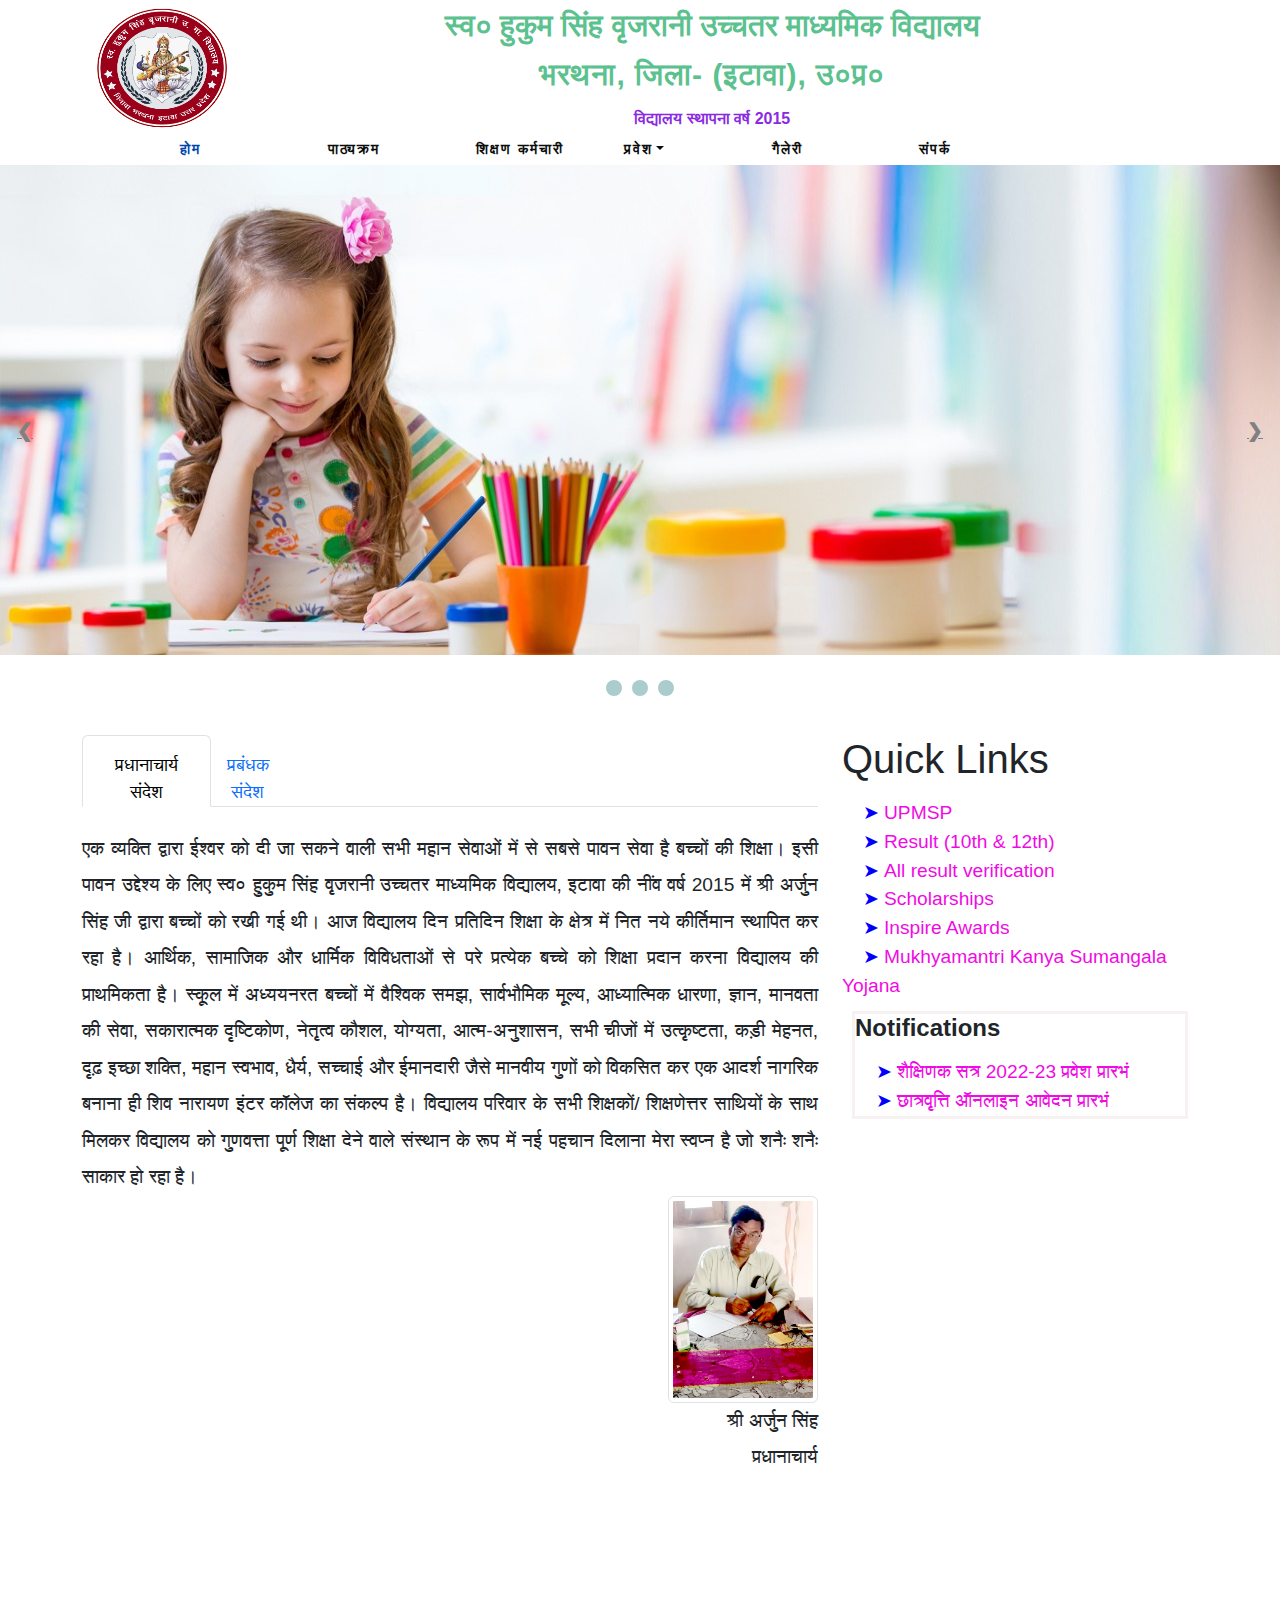
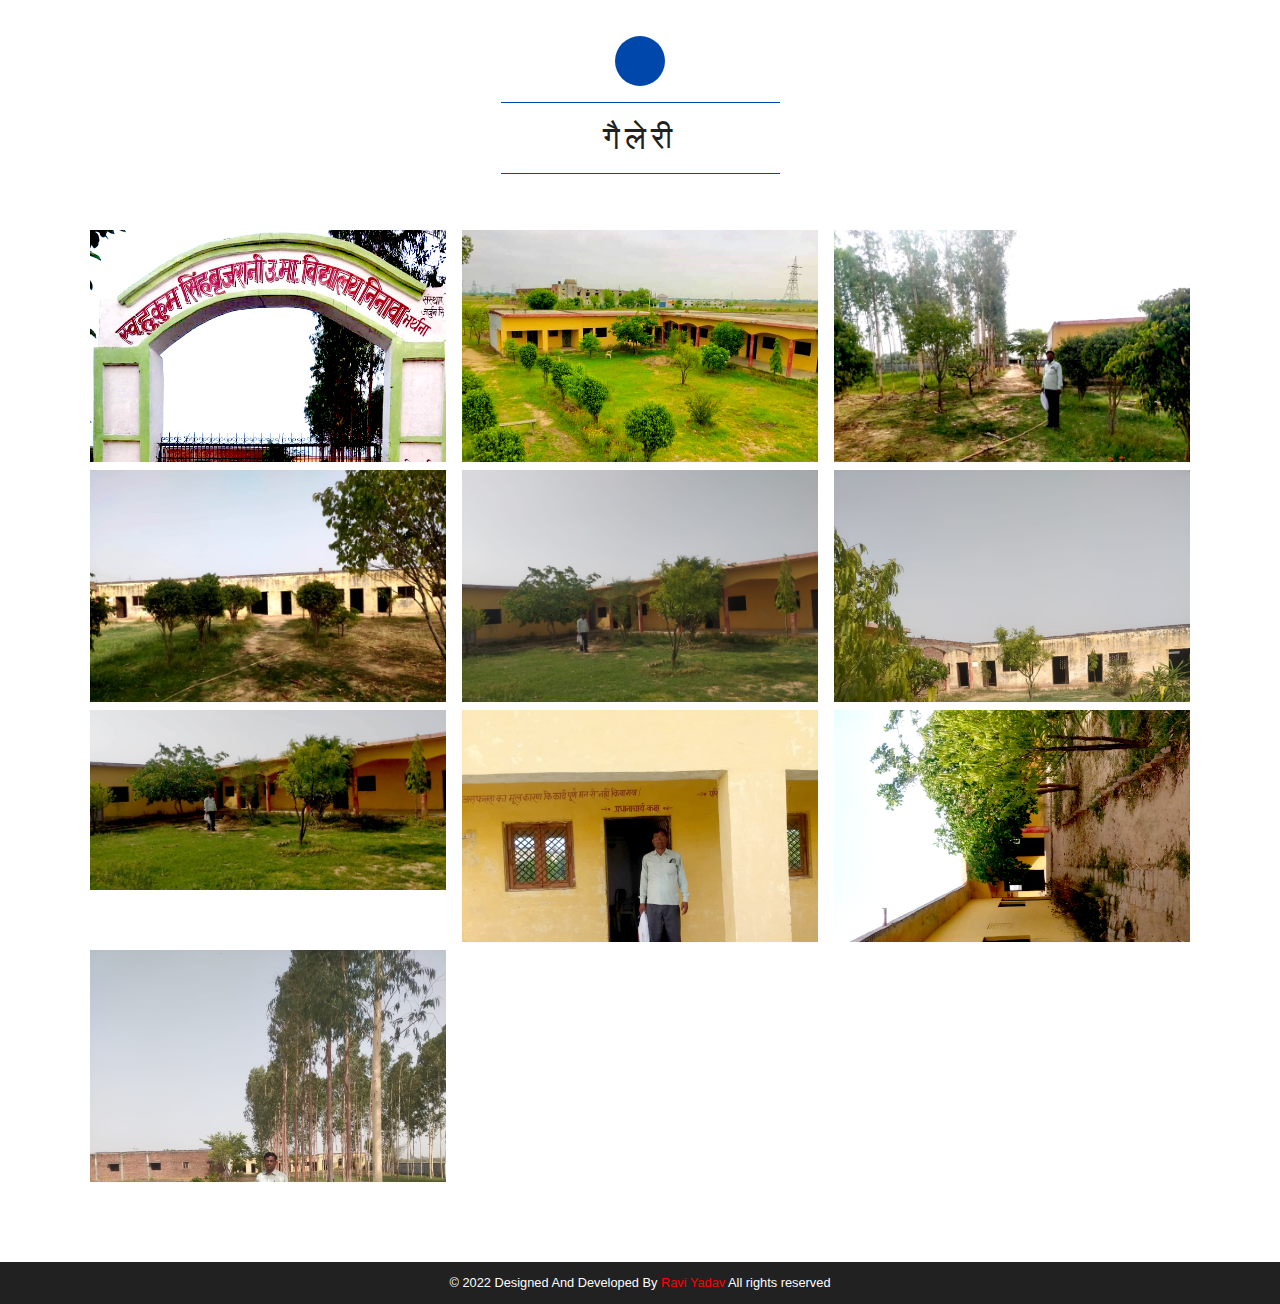
==== commit 7a819c50: "some change" ====
--- a/index.html
+++ b/index.html
@@ -28,7 +28,7 @@
                     <a class="navbar-brand d-flex" href="index.html" style="width: 100%;">
                         <img src="images/logo.jpeg" class="nav-bar-img" alt="Logo" />
                         <span style="width: 90%;">स्व० हुकुम सिंह वृजरानी उच्चतर माध्यमिक विद्यालय
-                            <span>निवास, भरथना, जिला- (इटावा), उ०प्र०</span>
+                            <span>भरथना, जिला- (इटावा), उ०प्र०</span>
                             <p class="p" style="color: blueviolet;font-size:16px;">विद्यालय स्थापना वर्ष 2015</p>
                         </span>
                     </a>
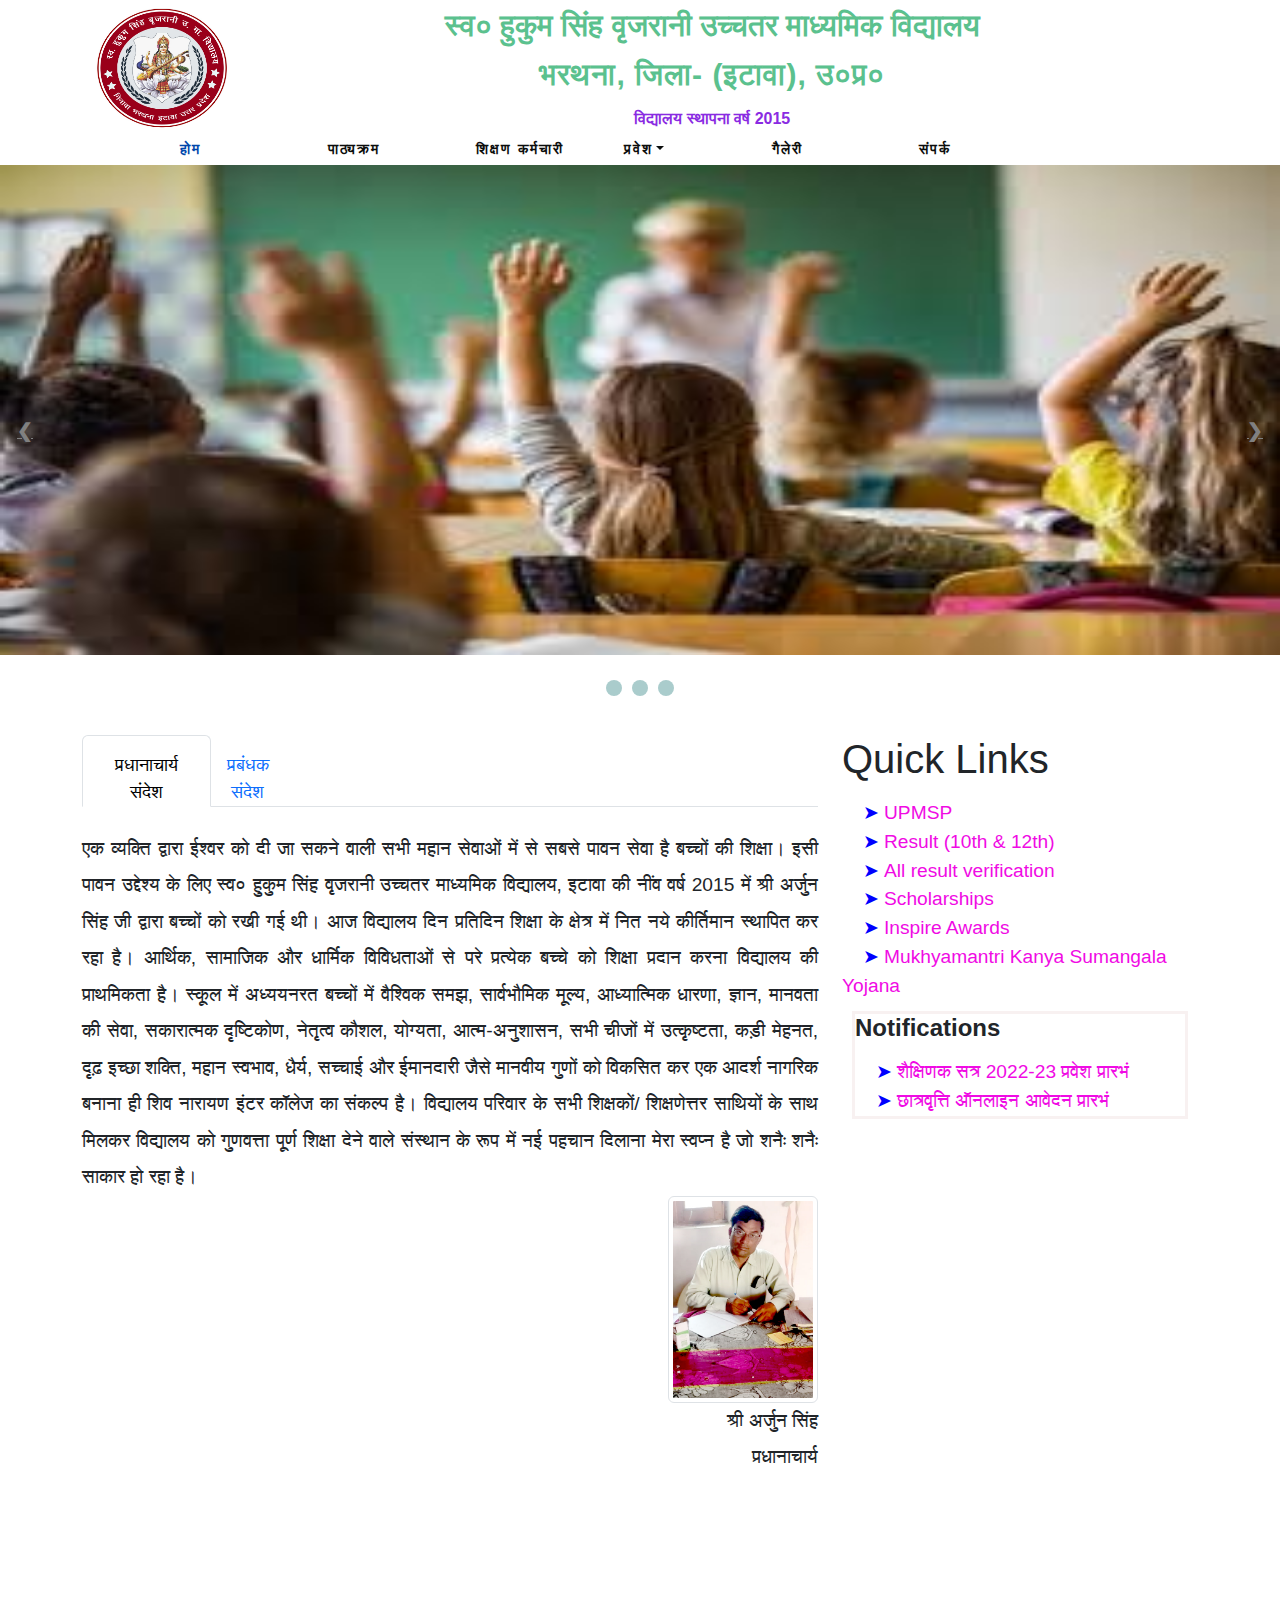
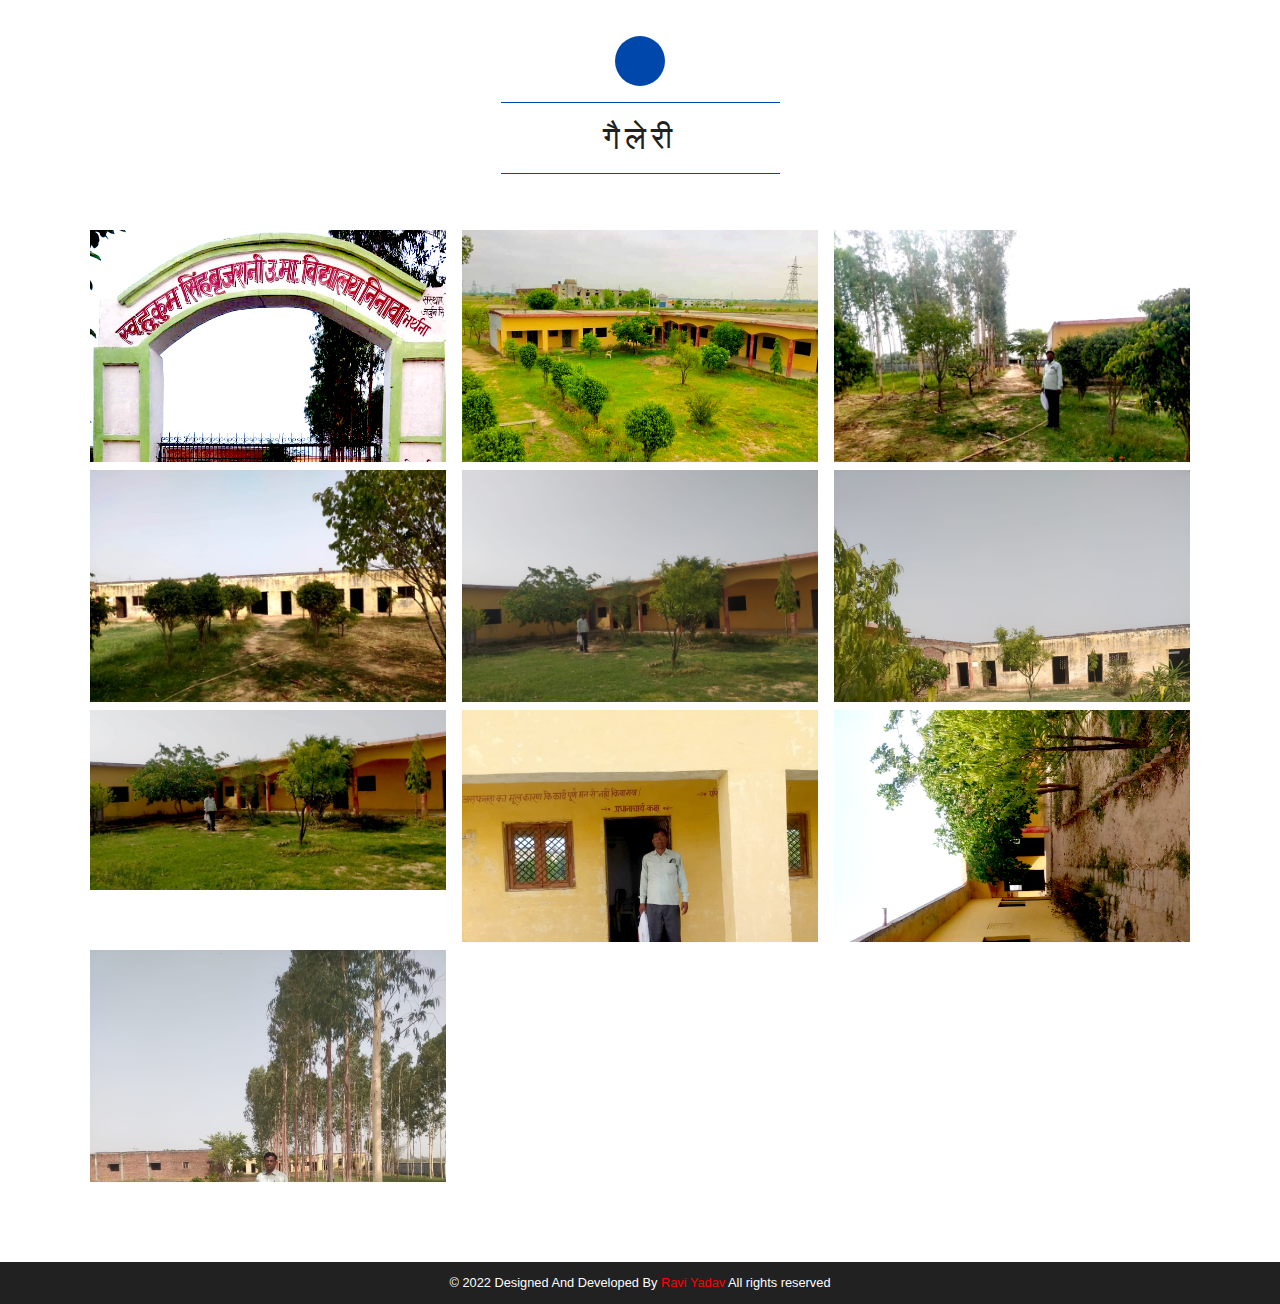
==== commit 07cad92e: "photo changes" ====
--- a/index.html
+++ b/index.html
@@ -71,19 +71,19 @@
                         <!-- Full images with numbers and message Info -->
                         <div class="Containers">
 
-                            <img src="images/laptop00.jpeg" class="carousal-img">
+                            <img src="images/laptop01.jpg" class="carousal-img">
 
                         </div>
 
                         <div class="Containers">
 
-                            <img src="images/laptop01.jpeg" class="carousal-img">
+                            <img src="images/laptop02.jpg" class="carousal-img">
 
                         </div>
 
                         <div class="Containers">
 
-                            <img src="images/laptop02.jpeg" class="carousal-img">
+                            <img src="images/laptop03.jpg" class="carousal-img">
 
                         </div>
 
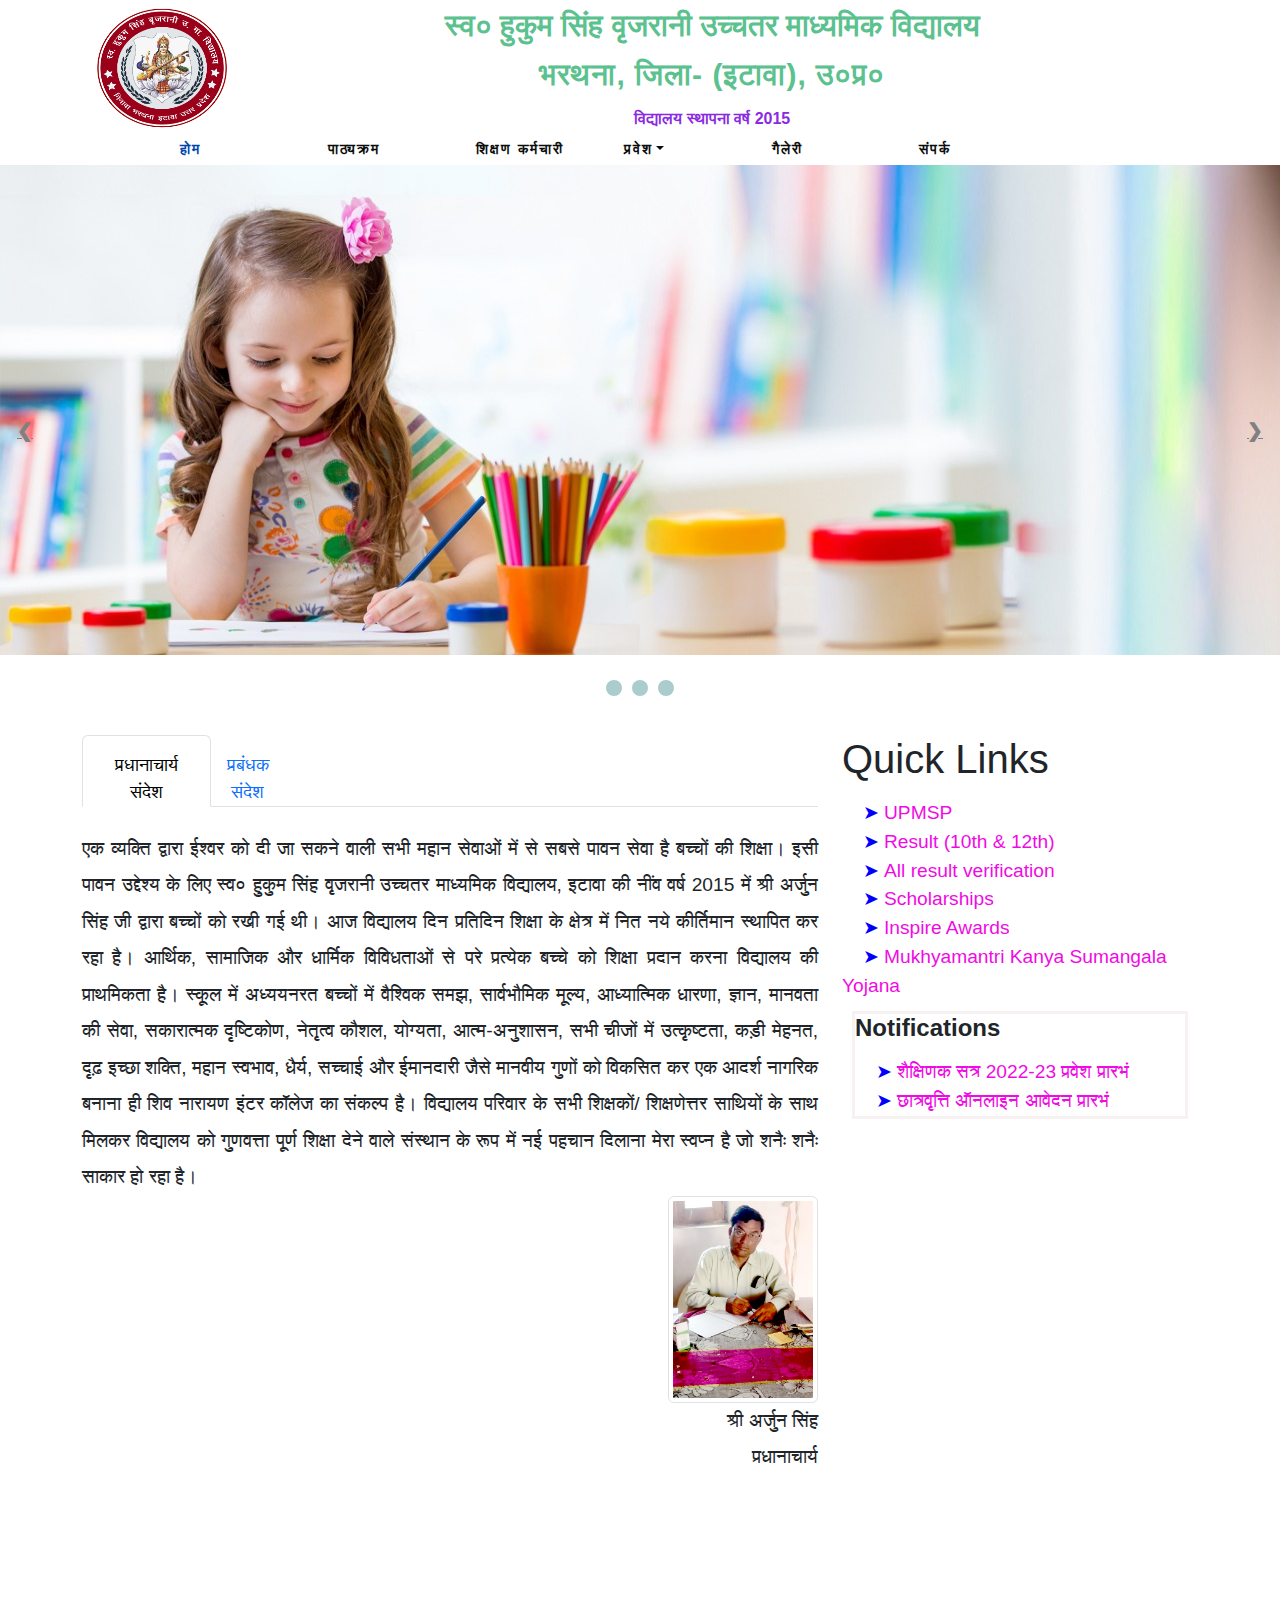
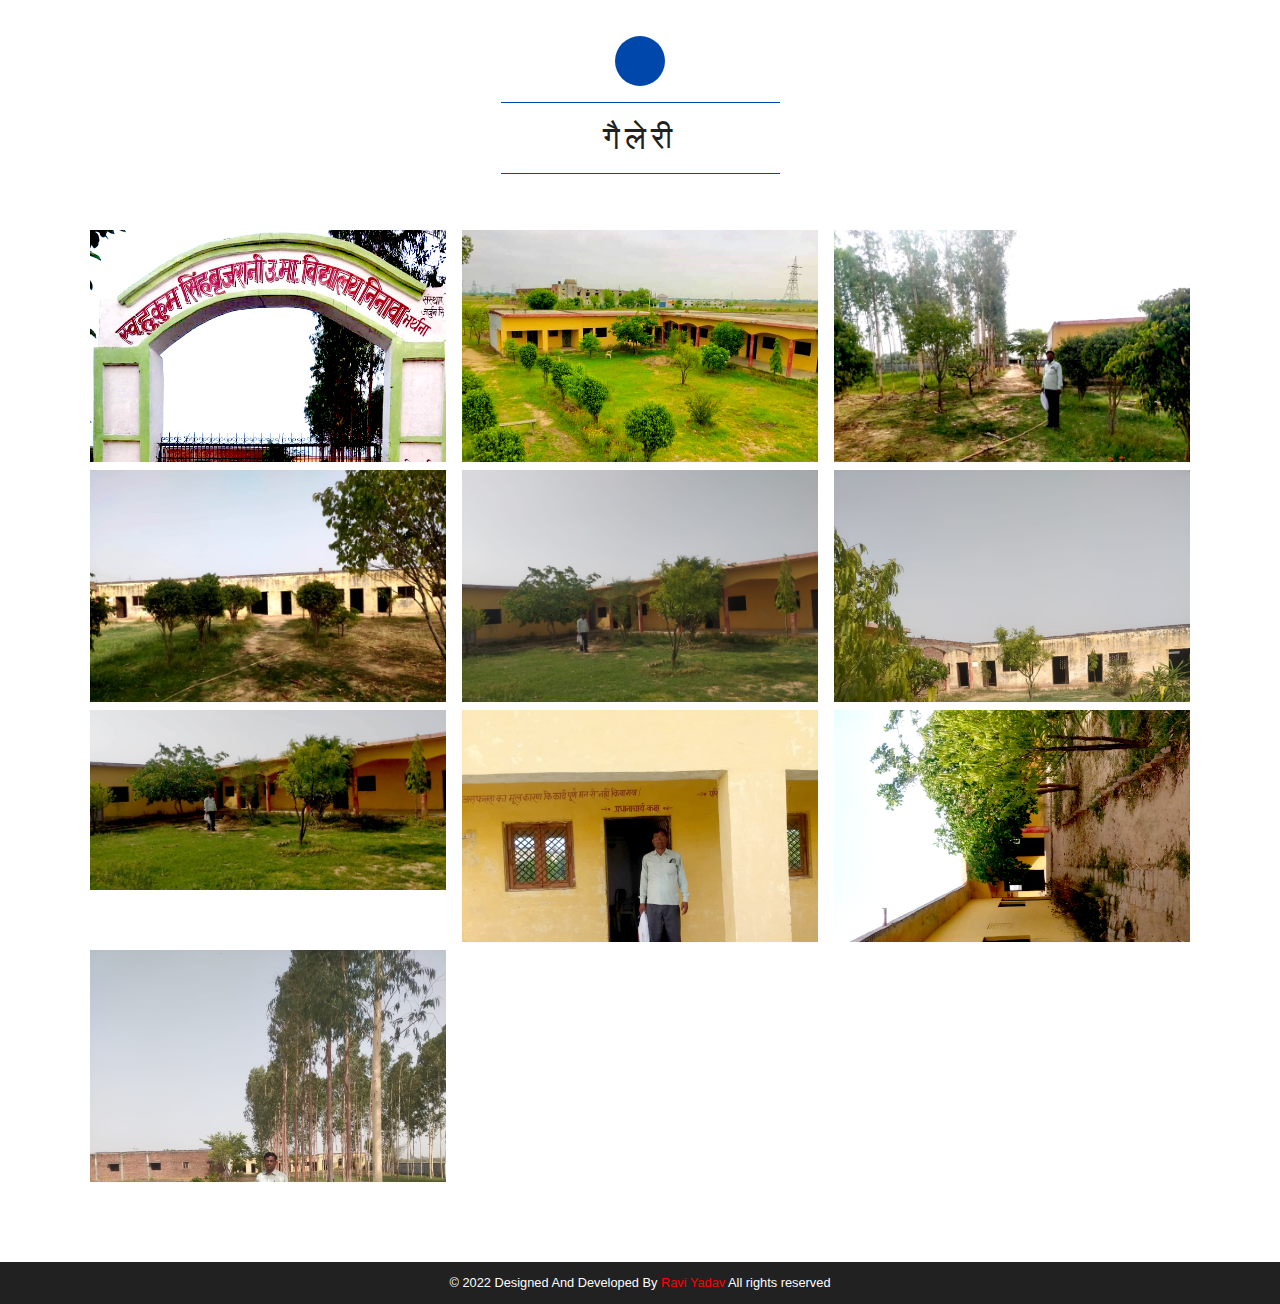
==== commit 595ad3c6: "caorusel photo change" ====
--- a/index.html
+++ b/index.html
@@ -71,19 +71,19 @@
                         <!-- Full images with numbers and message Info -->
                         <div class="Containers">
 
-                            <img src="images/laptop01.jpg" class="carousal-img">
+                            <img src="images/laptop00.jpeg" class="carousal-img">
 
                         </div>
 
                         <div class="Containers">
 
-                            <img src="images/laptop02.jpg" class="carousal-img">
+                            <img src="images/laptop01.jpeg" class="carousal-img">
 
                         </div>
 
                         <div class="Containers">
 
-                            <img src="images/laptop03.jpg" class="carousal-img">
+                            <img src="images/laptop02.jpeg" class="carousal-img">
 
                         </div>
 
